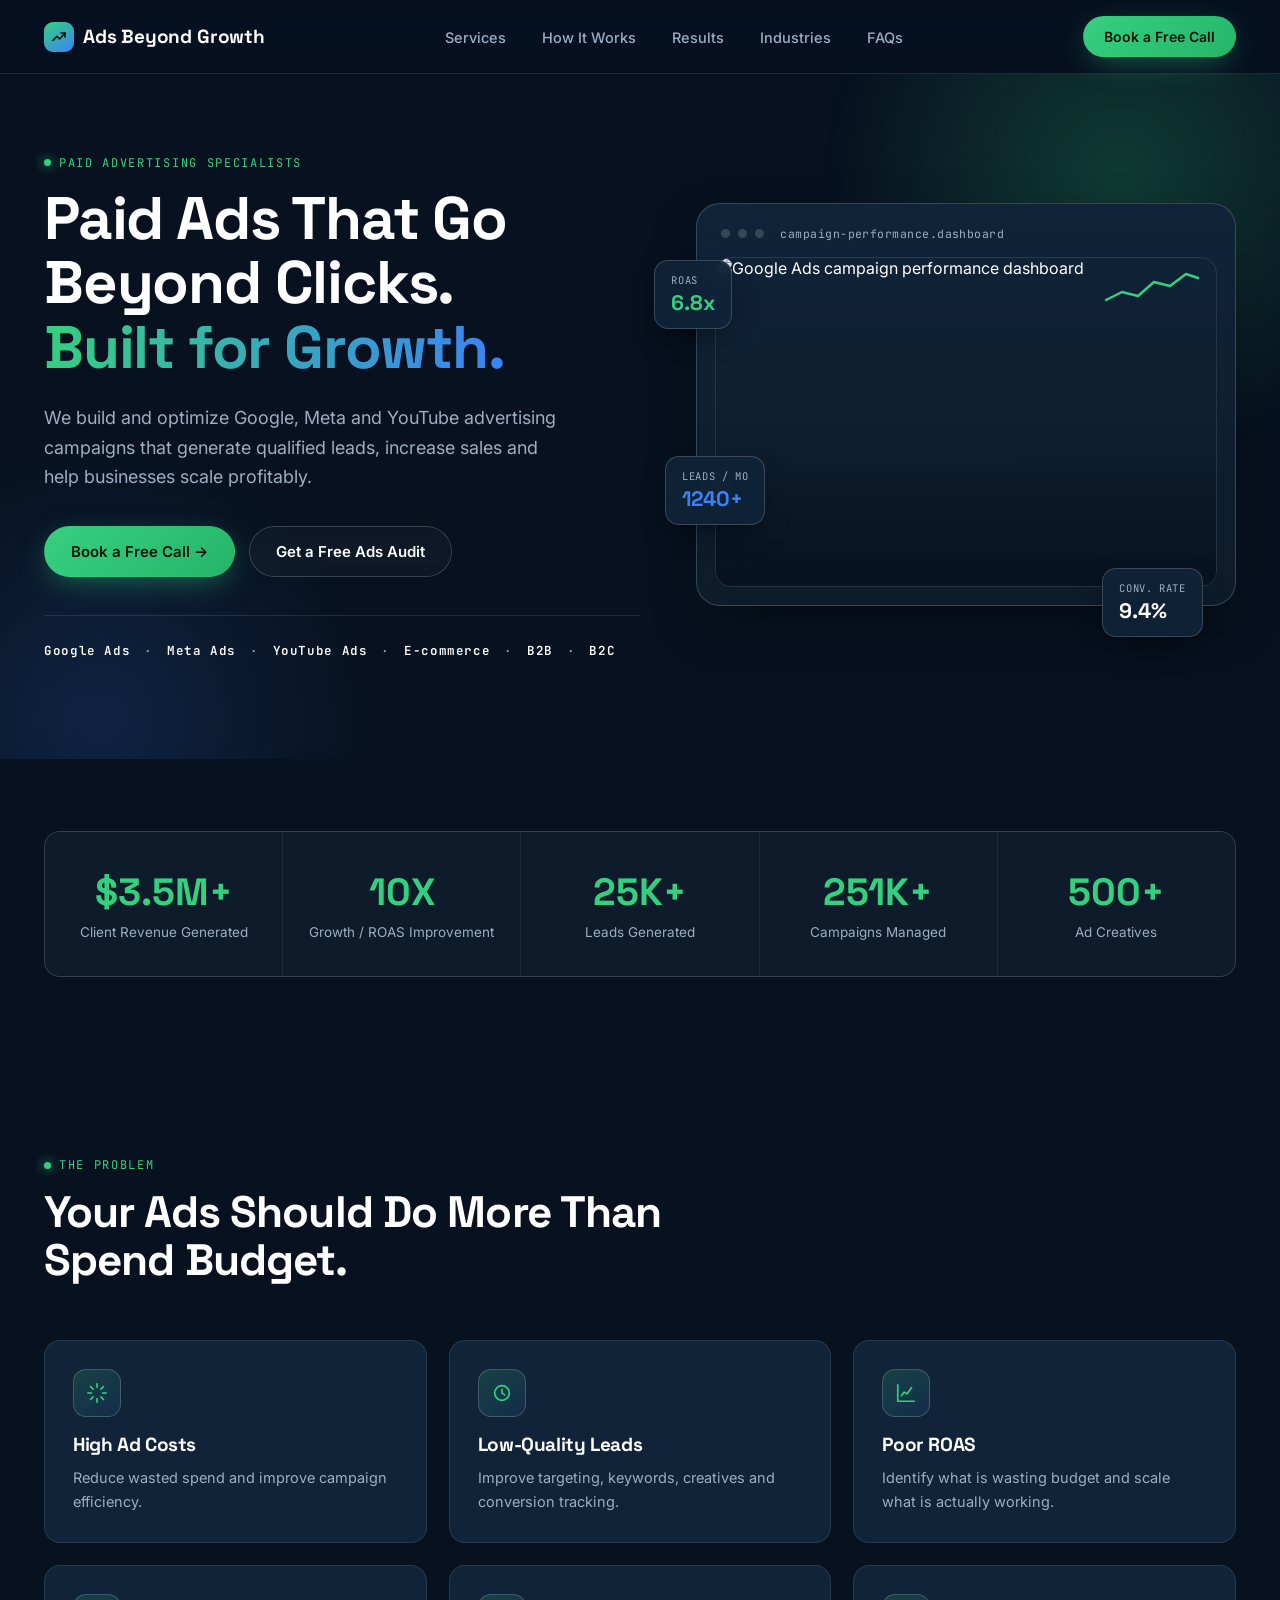
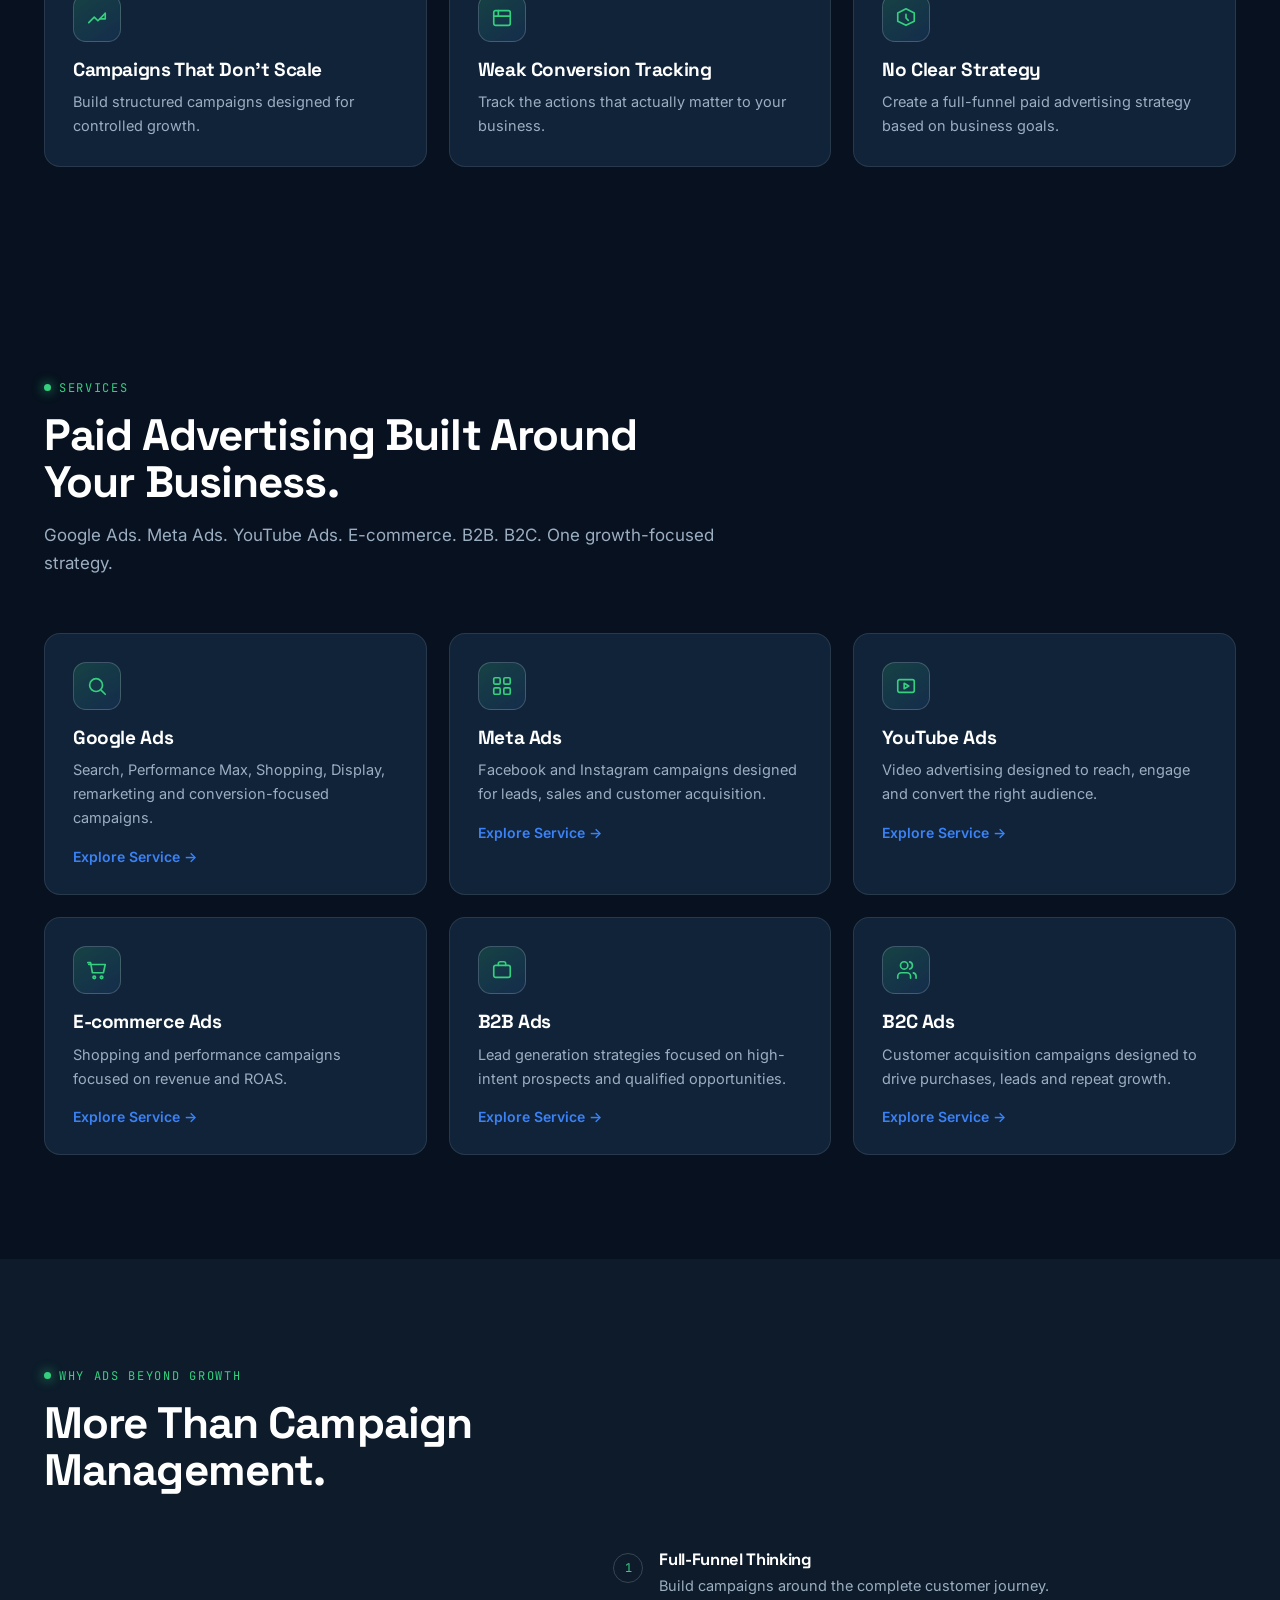
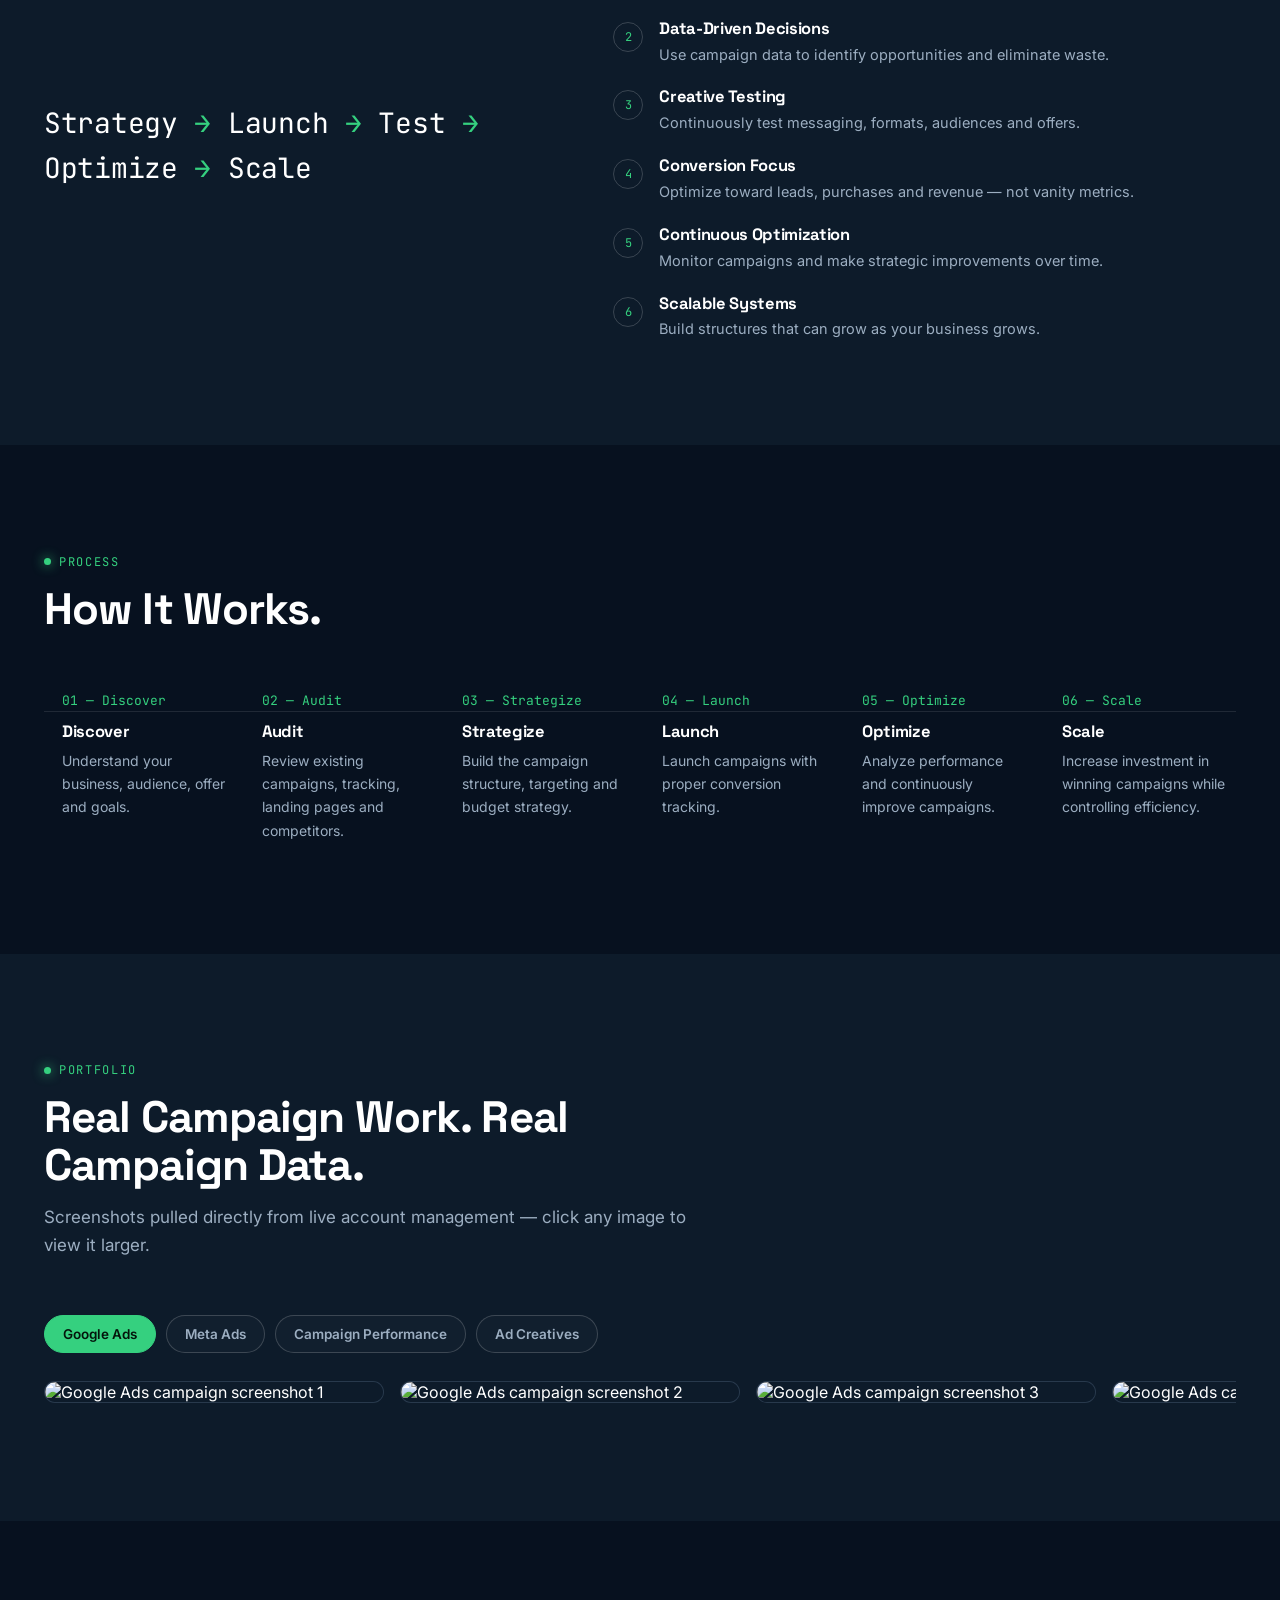
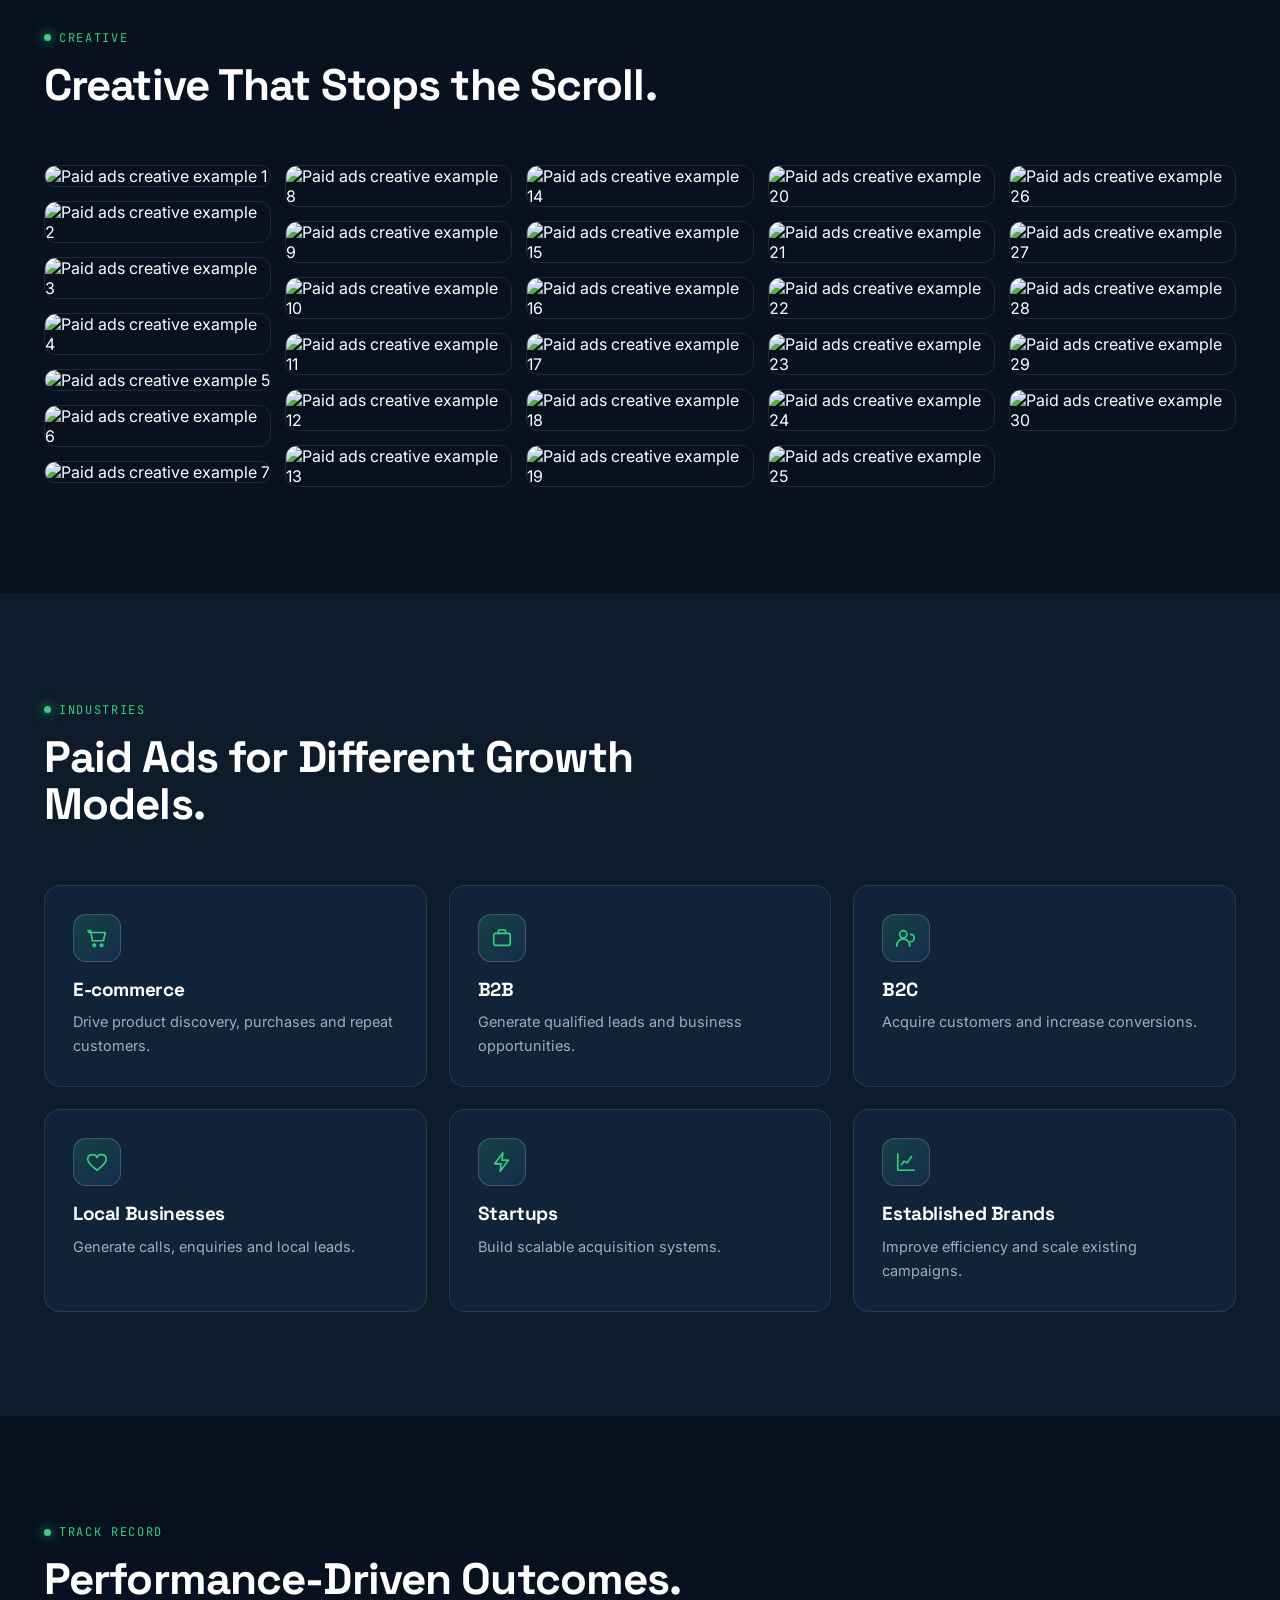
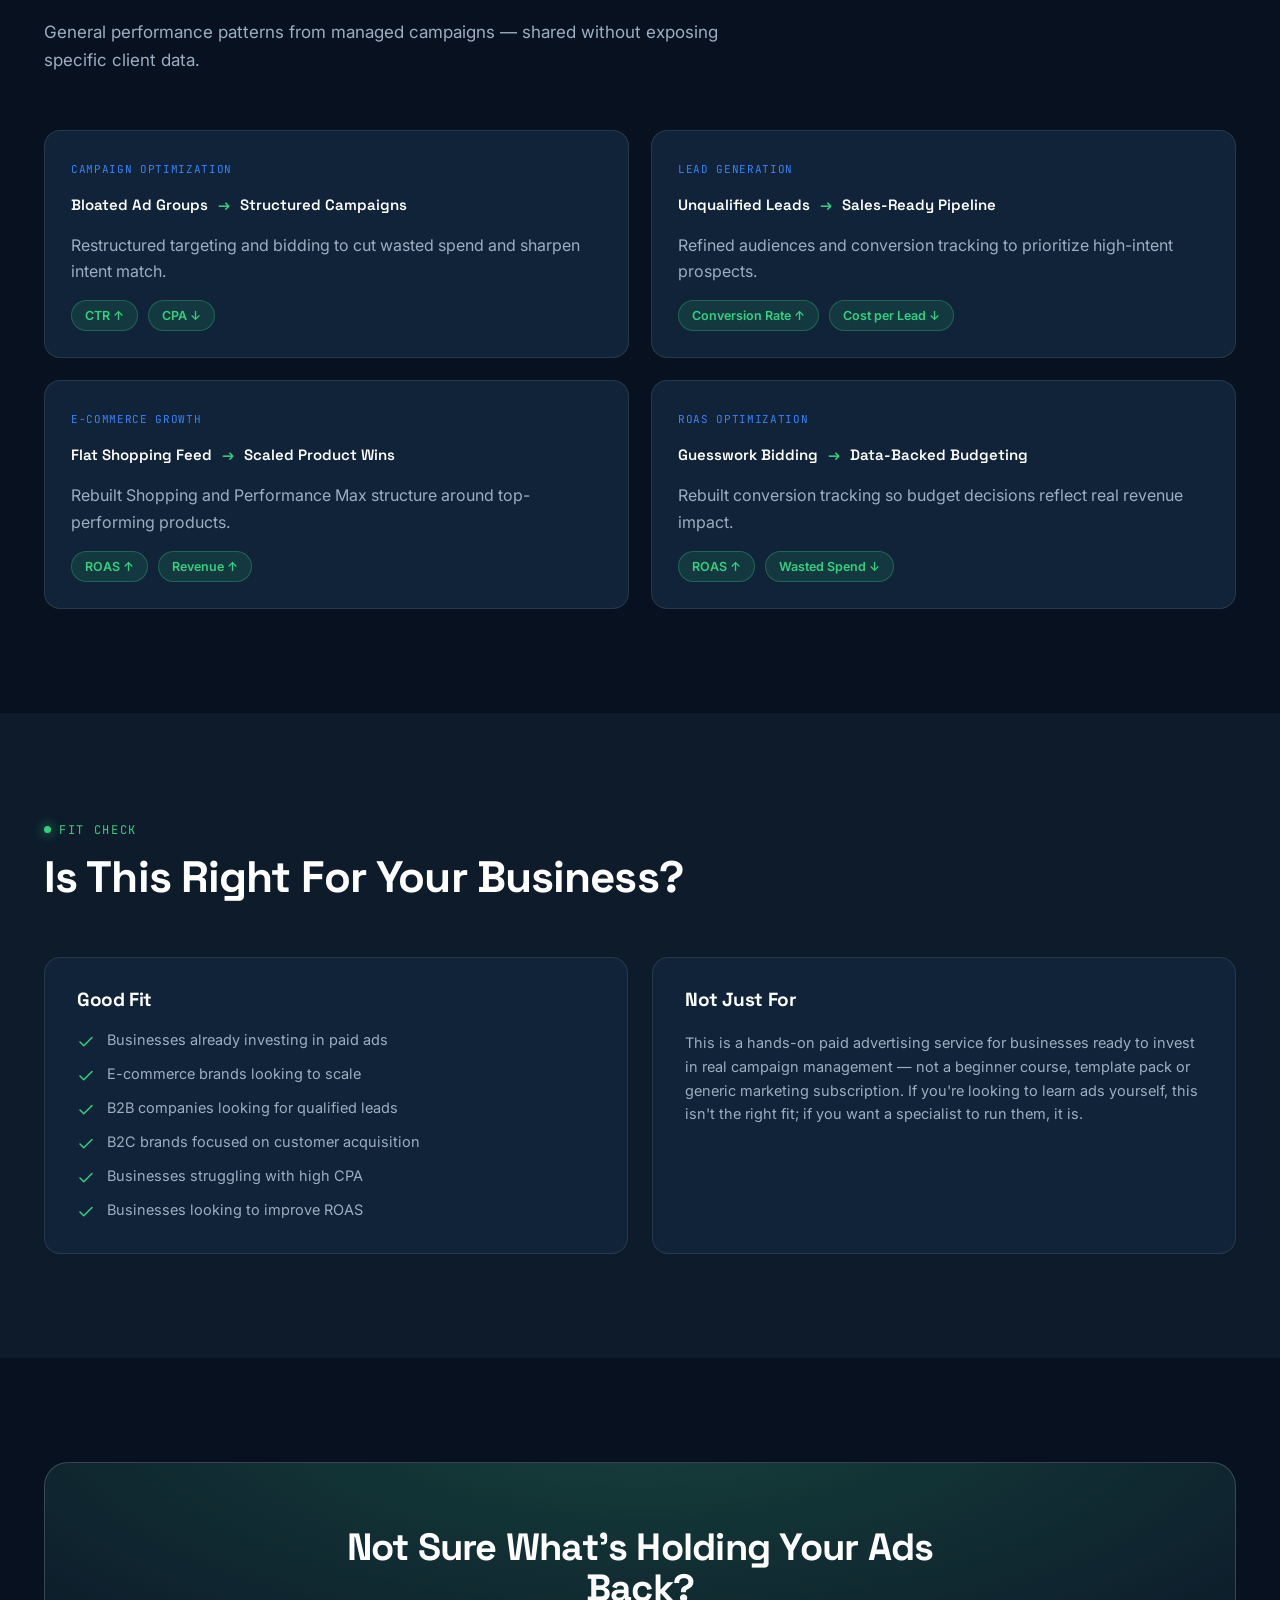
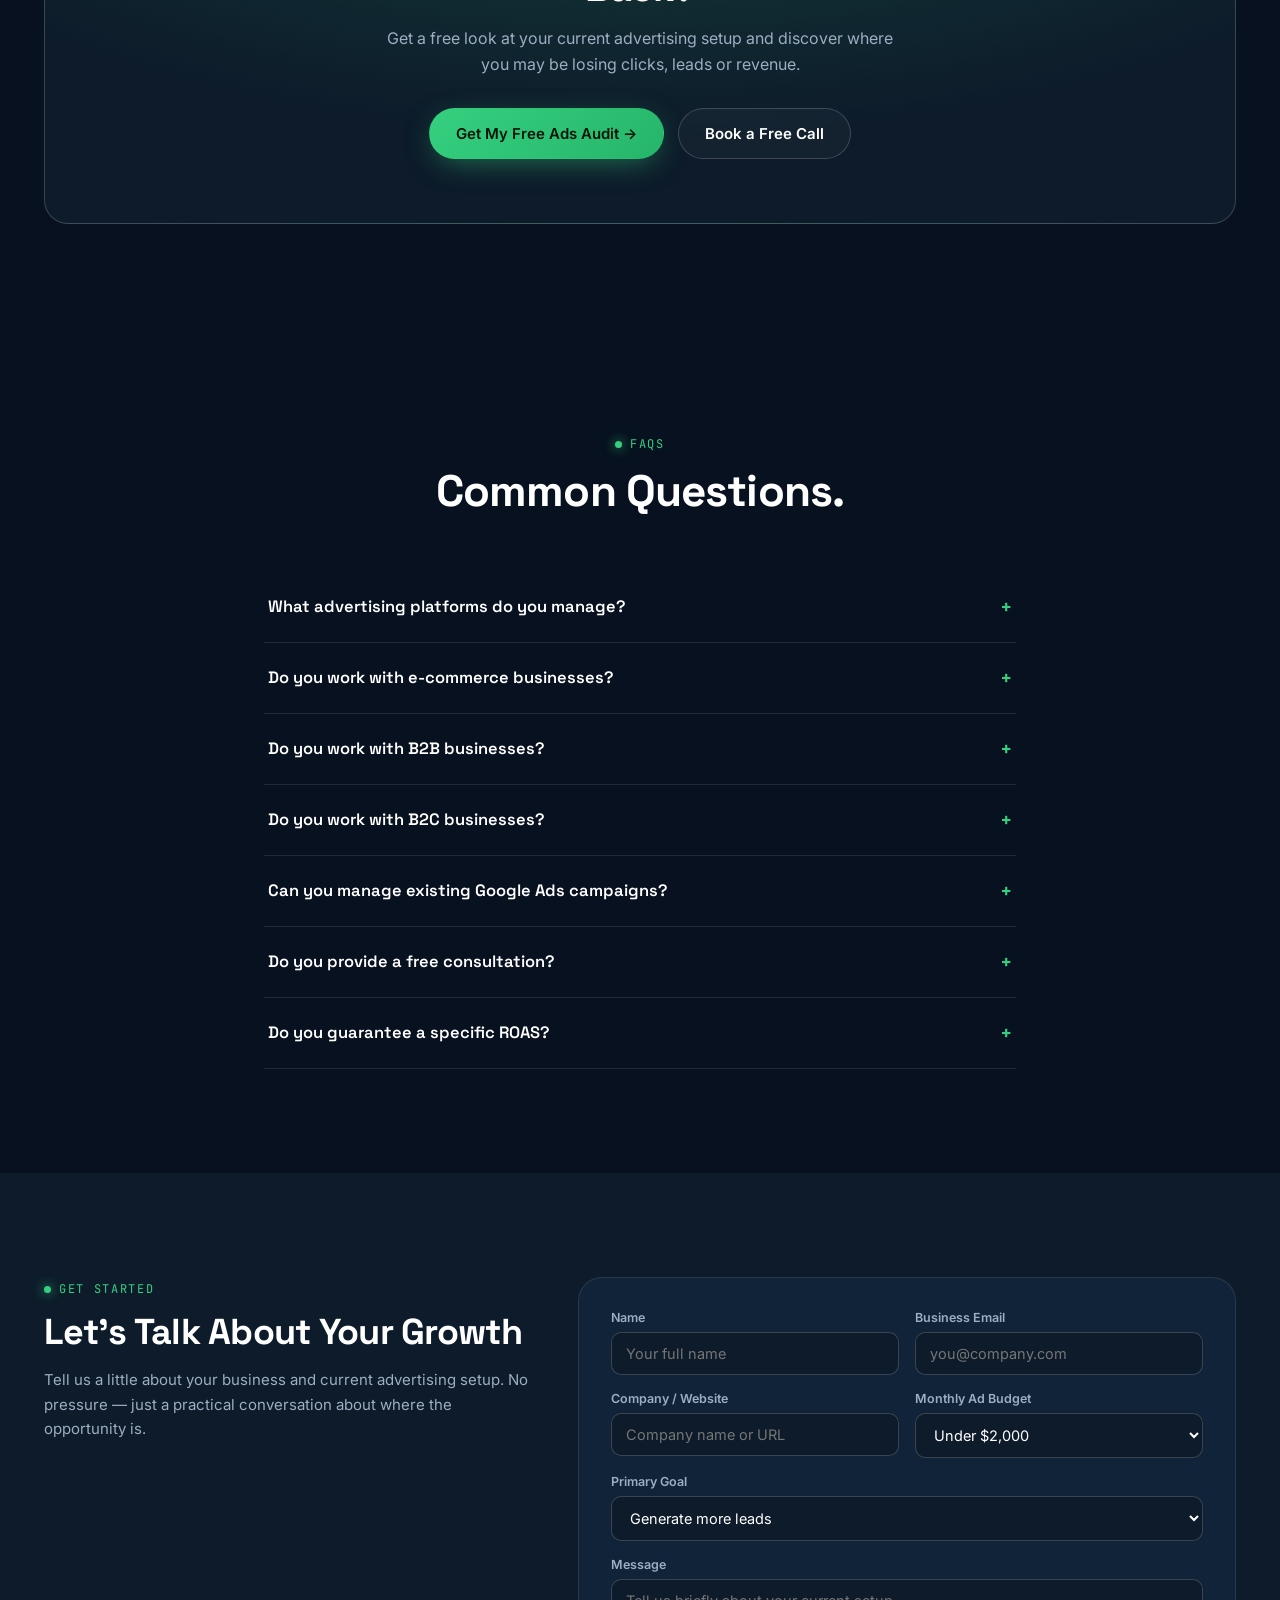
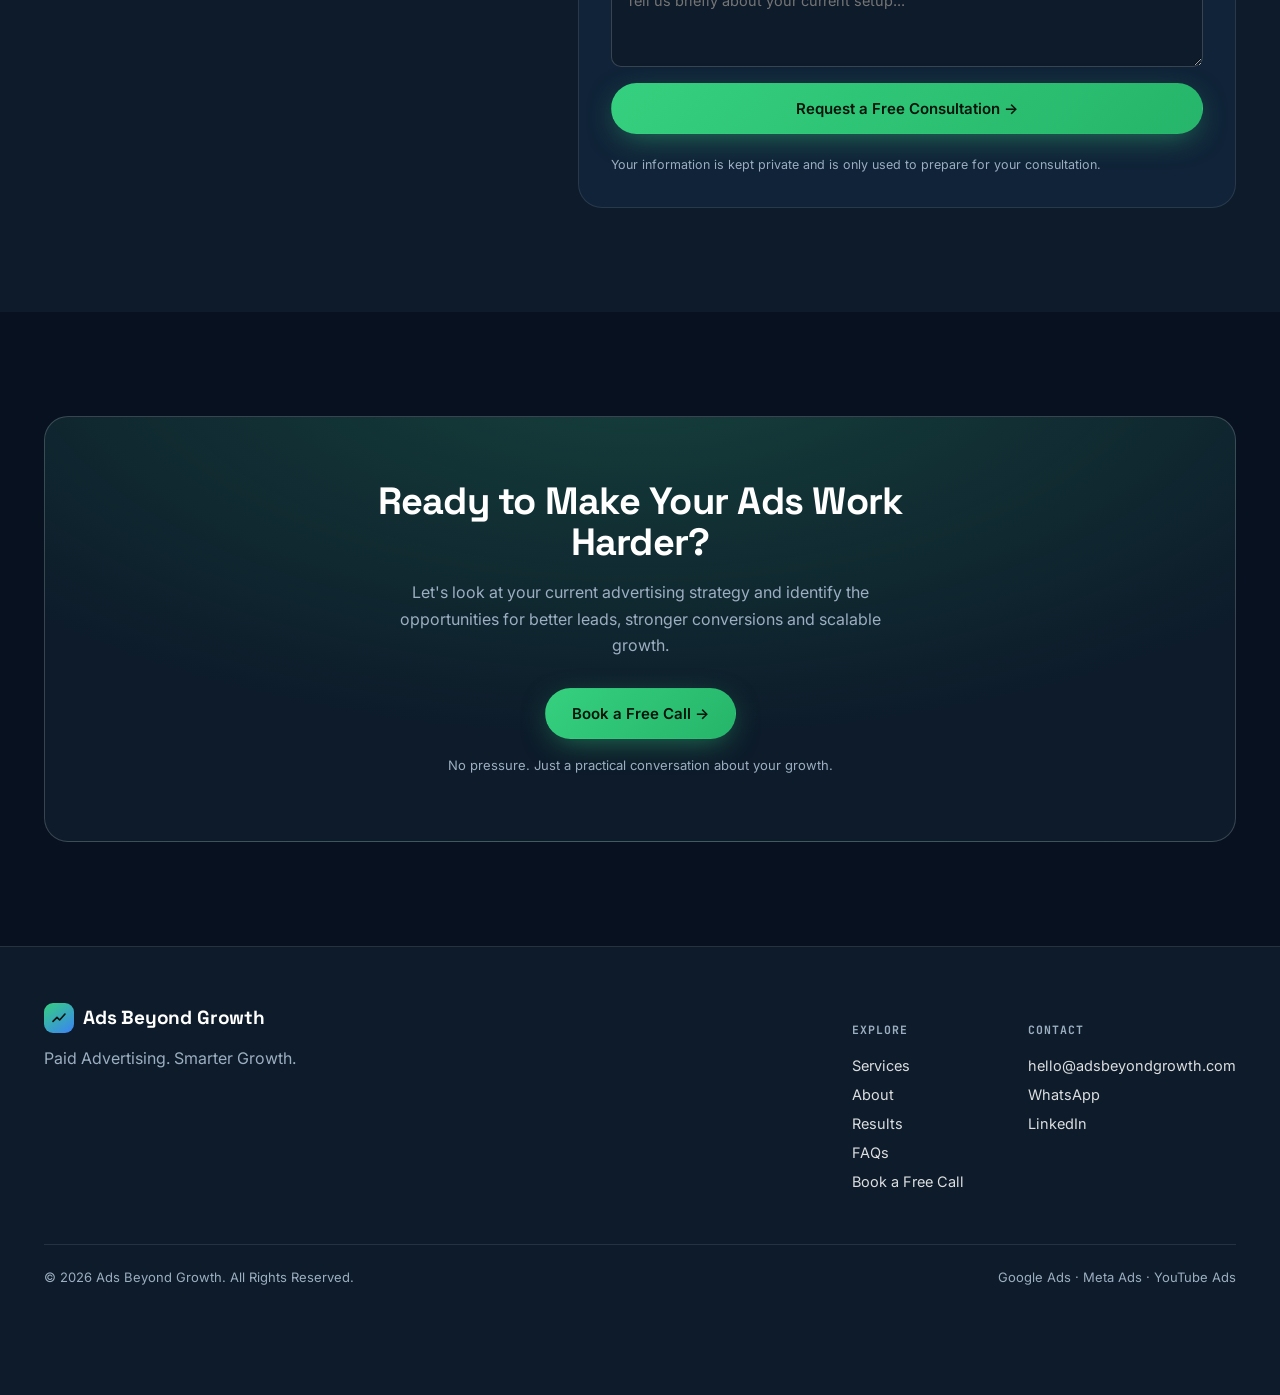
==== ads-beyond.html @ 2da811f1 "Rename ads beyond.html to ads-beyond.html" ====
<!DOCTYPE html>
<html lang="en">
<head>
<meta charset="UTF-8">
<meta name="viewport" content="width=device-width, initial-scale=1.0, viewport-fit=cover">
<title>Ads Beyond Growth | Google Ads & Meta Ads Specialist</title>
<meta name="description" content="Ads Beyond Growth helps businesses grow with Google Ads, Meta Ads, Facebook Ads, YouTube Ads and performance-driven e-commerce, B2B and B2C advertising.">
<meta name="theme-color" content="#07111F">
<meta property="og:title" content="Ads Beyond Growth | Paid Ads That Go Beyond Clicks">
<meta property="og:description" content="Google Ads, Meta Ads and YouTube Ads campaigns built for predictable, scalable growth.">
<meta property="og:type" content="website">
<link rel="preconnect" href="https://fonts.googleapis.com">
<link rel="preconnect" href="https://fonts.gstatic.com" crossorigin>
<link href="https://fonts.googleapis.com/css2?family=Space+Grotesk:wght@500;600;700&family=Inter:wght@400;500;600;700&family=JetBrains+Mono:wght@500;600&display=swap" rel="stylesheet">
<link rel="preload" as="image" href="https://raw.githubusercontent.com/vipinkrayons/vipin-portfolio-ppc-expert/refs/heads/main/ads/overviews1.webp">
<style>
:root{
  --bg:#07111F;
  --bg-2:#0D1B2A;
  --card:#102338;
  --card-hover:#132a44;
  --accent:#35D07F;
  --accent-2:#3B82F6;
  --white:#FFFFFF;
  --muted:#9CAEC1;
  --border:rgba(255,255,255,0.10);
  --border-strong:rgba(255,255,255,0.18);
  --radius-sm:10px;
  --radius:16px;
  --radius-lg:24px;
  --font-display:'Space Grotesk',sans-serif;
  --font-body:'Inter',sans-serif;
  --font-mono:'JetBrains Mono',monospace;
  --shadow:0 20px 60px -20px rgba(0,0,0,0.55);
  --ease:cubic-bezier(.16,.84,.44,1);
}
*{box-sizing:border-box;}
html{scroll-behavior:smooth;}
body{
  margin:0;
  background:var(--bg);
  color:var(--white);
  font-family:var(--font-body);
  -webkit-font-smoothing:antialiased;
  overflow-x:hidden;
}
img{max-width:100%;display:block;}
a{color:inherit;text-decoration:none;}
button{font-family:inherit;cursor:pointer;}
h1,h2,h3,h4{font-family:var(--font-display);margin:0;line-height:1.08;letter-spacing:-0.02em;}
p{margin:0;color:var(--muted);line-height:1.65;}
.container{max-width:1240px;margin:0 auto;padding:0 24px;}
.eyebrow{
  font-family:var(--font-mono);
  font-size:12px;
  letter-spacing:0.14em;
  text-transform:uppercase;
  color:var(--accent);
  display:inline-flex;
  align-items:center;
  gap:8px;
  margin-bottom:16px;
}
.eyebrow::before{content:'';width:7px;height:7px;border-radius:50%;background:var(--accent);box-shadow:0 0 12px var(--accent);}
.section{padding:104px 0;position:relative;}
.section-tight{padding:72px 0;}
@media(max-width:768px){.section{padding:72px 0;} .section-tight{padding:56px 0;}}
.section-head{max-width:680px;margin-bottom:56px;}
.section-head h2{font-size:clamp(28px,4vw,44px);}
.section-head p{margin-top:14px;font-size:17px;}
.center{text-align:center;margin-left:auto;margin-right:auto;}

/* Buttons */
.btn{
  display:inline-flex;align-items:center;justify-content:center;gap:10px;
  padding:15px 26px;border-radius:100px;font-weight:600;font-size:15px;
  border:1px solid transparent;transition:transform .35s var(--ease),box-shadow .35s var(--ease),background .35s var(--ease);
  white-space:nowrap;
}
.btn-primary{
  background:linear-gradient(135deg,var(--accent),#26b56a);
  color:#04150c;
  box-shadow:0 8px 30px -8px rgba(53,208,127,0.55);
  position:relative;
  overflow:hidden;
}
.btn-primary::after{
  content:'';position:absolute;inset:0;
  background:linear-gradient(120deg,transparent 30%,rgba(255,255,255,0.5) 50%,transparent 70%);
  transform:translateX(-120%);
}
.btn-primary:hover{transform:translateY(-2px);box-shadow:0 12px 36px -8px rgba(53,208,127,0.7);}
.btn-primary:hover::after{transform:translateX(120%);transition:transform .9s var(--ease);}
.btn-ghost{
  background:rgba(255,255,255,0.03);
  border:1px solid var(--border-strong);
  color:var(--white);
  backdrop-filter:blur(6px);
}
.btn-ghost:hover{background:rgba(255,255,255,0.08);transform:translateY(-2px);}
.btn-sm{padding:11px 20px;font-size:14px;}
.btn:focus-visible{outline:2px solid var(--accent);outline-offset:3px;}

/* Nav */
.navbar{
  position:sticky;top:0;z-index:100;
  background:rgba(7,17,31,0.72);
  backdrop-filter:blur(16px) saturate(140%);
  border-bottom:1px solid var(--border);
}
.nav-inner{display:flex;align-items:center;justify-content:space-between;padding:16px 24px;max-width:1240px;margin:0 auto;}
.logo{font-family:var(--font-display);font-weight:700;font-size:19px;letter-spacing:-0.01em;display:flex;align-items:center;gap:9px;}
.logo-mark{width:30px;height:30px;border-radius:9px;background:linear-gradient(145deg,var(--accent),var(--accent-2));display:flex;align-items:center;justify-content:center;flex-shrink:0;}
.logo-mark svg{width:16px;height:16px;}
.nav-links{display:flex;gap:36px;list-style:none;margin:0;padding:0;}
.nav-links a{font-size:14.5px;font-weight:500;color:var(--muted);transition:color .25s;position:relative;}
.nav-links a:hover{color:var(--white);}
.nav-right{display:flex;align-items:center;gap:18px;}
.hamburger{display:none;flex-direction:column;gap:5px;background:none;border:none;padding:6px;}
.hamburger span{width:22px;height:2px;background:var(--white);border-radius:2px;transition:transform .3s,opacity .3s;}
.mobile-menu{
  position:fixed;inset:0;background:var(--bg);z-index:200;
  display:flex;flex-direction:column;padding:24px;
  transform:translateX(100%);transition:transform .4s var(--ease);
}
.mobile-menu.open{transform:translateX(0);}
.mobile-menu-top{display:flex;justify-content:space-between;align-items:center;margin-bottom:48px;}
.mobile-menu a{font-family:var(--font-display);font-size:26px;font-weight:600;padding:16px 0;border-bottom:1px solid var(--border);}
.mobile-menu .btn{margin-top:24px;}

/* Hero */
.hero{position:relative;padding:76px 0 100px;overflow:hidden;}
.hero-glow{
  position:absolute;top:-220px;right:-160px;width:640px;height:640px;
  background:radial-gradient(circle,rgba(53,208,127,0.22),transparent 65%);
  filter:blur(10px);pointer-events:none;
}
.hero-glow-2{
  position:absolute;bottom:-260px;left:-200px;width:600px;height:600px;
  background:radial-gradient(circle,rgba(59,130,246,0.16),transparent 65%);
  pointer-events:none;
}
.hero-grid{display:grid;grid-template-columns:1.05fr 0.95fr;gap:56px;align-items:center;position:relative;z-index:2;}
@media(max-width:980px){.hero-grid{grid-template-columns:1fr;gap:56px;}}
.hero h1{font-size:clamp(36px,5.4vw,60px);}
.hero h1 .hl{
  background:linear-gradient(100deg,var(--accent),var(--accent-2));
  -webkit-background-clip:text;background-clip:text;color:transparent;
  display:inline-block;
}
.hero p.lead{font-size:18px;margin-top:22px;max-width:520px;color:var(--muted);}
.hero-ctas{display:flex;gap:14px;flex-wrap:wrap;margin-top:34px;}
.trust-row{
  margin-top:38px;padding-top:26px;border-top:1px solid var(--border);
  font-family:var(--font-mono);font-size:12.5px;letter-spacing:0.05em;color:var(--muted);
  display:flex;flex-wrap:wrap;gap:8px 14px;
}
.trust-row b{color:var(--white);font-weight:600;}

/* Hero console (signature element) */
.console{
  position:relative;border-radius:var(--radius-lg);
  background:linear-gradient(180deg,var(--card),var(--bg-2));
  border:1px solid var(--border-strong);
  box-shadow:var(--shadow);
  padding:18px;
}
.console-bar{display:flex;align-items:center;gap:8px;padding:4px 6px 16px;}
.console-dot{width:9px;height:9px;border-radius:50%;background:rgba(255,255,255,0.16);}
.console-title{margin-left:8px;font-family:var(--font-mono);font-size:11.5px;color:var(--muted);letter-spacing:0.04em;}
.console-shot{
  position:relative;border-radius:var(--radius);overflow:hidden;border:1px solid var(--border);
  aspect-ratio:16/10.5;
}
.console-shot img{width:100%;height:100%;object-fit:cover;}
.console-shot::after{content:'';position:absolute;inset:0;background:linear-gradient(180deg,transparent 55%,rgba(7,17,31,0.9));}
.metric-chip{
  position:absolute;background:rgba(16,35,56,0.92);
  border:1px solid var(--border-strong);border-radius:14px;
  padding:12px 16px;backdrop-filter:blur(10px);
  box-shadow:0 12px 30px -10px rgba(0,0,0,0.6);
  animation:float 6s ease-in-out infinite;
}
.metric-chip .m-label{font-family:var(--font-mono);font-size:10.5px;color:var(--muted);letter-spacing:0.06em;text-transform:uppercase;}
.metric-chip .m-value{font-family:var(--font-display);font-size:21px;font-weight:700;margin-top:2px;}
.metric-chip.roas{top:14%;left:-8%;color:var(--accent);animation-delay:0s;}
.metric-chip.roas .m-value{color:var(--accent);}
.metric-chip.leads{bottom:20%;left:-6%;animation-delay:1.4s;color:var(--accent-2);}
.metric-chip.leads .m-value{color:var(--accent-2);}
.metric-chip.conv{bottom:-8%;right:6%;animation-delay:2.6s;}
.metric-chip.conv .m-value{color:var(--white);}
@keyframes float{0%,100%{transform:translateY(0);}50%{transform:translateY(-10px);}}
.console-spark{position:absolute;top:12px;right:16px;width:96px;height:36px;}
@media(max-width:560px){.metric-chip{padding:9px 12px;} .metric-chip .m-value{font-size:16px;} .metric-chip.roas{left:2%;} .metric-chip.leads{left:2%;} .metric-chip.conv{right:2%;}}

/* Stats */
.stats-grid{display:grid;grid-template-columns:repeat(5,1fr);gap:1px;background:var(--border);border:1px solid var(--border);border-radius:var(--radius);overflow:hidden;}
@media(max-width:900px){.stats-grid{grid-template-columns:repeat(2,1fr);}}
@media(max-width:480px){.stats-grid{grid-template-columns:1fr;}}
.stat-cell{background:var(--bg-2);padding:36px 24px;text-align:center;}
.stat-num{font-family:var(--font-display);font-size:clamp(28px,3.4vw,38px);font-weight:700;color:var(--accent);}
.stat-label{margin-top:8px;font-size:13.5px;color:var(--muted);}

/* Cards grid generic */
.grid-3{display:grid;grid-template-columns:repeat(3,1fr);gap:22px;}
.grid-2{display:grid;grid-template-columns:repeat(2,1fr);gap:22px;}
@media(max-width:900px){.grid-3{grid-template-columns:repeat(2,1fr);}}
@media(max-width:640px){.grid-3,.grid-2{grid-template-columns:1fr;}}

.card{
  background:var(--card);border:1px solid var(--border);border-radius:var(--radius);
  padding:28px;transition:transform .4s var(--ease),border-color .4s var(--ease),background .4s var(--ease);
  height:100%;
}
.card:hover{transform:translateY(-6px);border-color:var(--border-strong);background:var(--card-hover);}
.icon-badge{
  width:48px;height:48px;border-radius:13px;
  background:linear-gradient(145deg,rgba(53,208,127,0.18),rgba(59,130,246,0.1));
  border:1px solid var(--border-strong);
  display:flex;align-items:center;justify-content:center;margin-bottom:18px;
}
.icon-badge svg{width:22px;height:22px;stroke:var(--accent);}
.card h3{font-size:19px;margin-bottom:10px;}
.card p{font-size:14.5px;}
.card-link{display:inline-flex;align-items:center;gap:6px;margin-top:18px;font-size:14px;font-weight:600;color:var(--accent-2);transition:gap .25s;}
.card-link:hover{gap:10px;}

/* Why section */
.why-grid{display:grid;grid-template-columns:0.9fr 1.1fr;gap:60px;align-items:center;}
@media(max-width:900px){.why-grid{grid-template-columns:1fr;gap:40px;}}
.flow-statement{font-family:var(--font-mono);font-size:clamp(20px,2.6vw,28px);color:var(--white);line-height:1.6;letter-spacing:-0.01em;}
.flow-statement span{color:var(--accent);}
.why-list{display:flex;flex-direction:column;gap:22px;}
.why-item{display:flex;gap:16px;}
.why-item .num{font-family:var(--font-mono);font-size:12px;color:var(--accent);border:1px solid var(--border-strong);border-radius:50%;width:30px;height:30px;flex-shrink:0;display:flex;align-items:center;justify-content:center;margin-top:2px;}
.why-item h4{font-size:16.5px;margin-bottom:5px;}
.why-item p{font-size:14.5px;}

/* Process */
.process-track{display:flex;gap:0;position:relative;overflow-x:auto;padding-bottom:8px;}
.process-track::-webkit-scrollbar{height:6px;}
.process-step{flex:1 0 200px;padding:0 18px;position:relative;}
.process-step:first-child{padding-left:0;}
.process-line{position:absolute;top:22px;left:0;right:0;height:1px;background:var(--border);z-index:0;}
.process-num{font-family:var(--font-mono);font-size:13px;color:var(--accent);position:relative;z-index:1;background:var(--bg);display:inline-block;padding-right:10px;}
.process-step h4{margin-top:14px;font-size:16.5px;}
.process-step p{margin-top:8px;font-size:14px;}
@media(max-width:860px){.process-track{flex-direction:column;}.process-step{padding:0 0 28px 26px;border-left:1px solid var(--border);}.process-step:first-child{padding-left:26px;}.process-line{display:none;}.process-num{padding-right:0;padding-left:0;}}

/* Portfolio */
.tabs{display:flex;gap:10px;flex-wrap:wrap;margin-bottom:28px;}
.tab{padding:10px 18px;border-radius:100px;border:1px solid var(--border-strong);background:rgba(255,255,255,0.02);font-size:13.5px;font-weight:600;color:var(--muted);transition:all .25s;}
.tab.active,.tab:hover{background:var(--accent);color:#04150c;border-color:var(--accent);}
.carousel{display:flex;gap:16px;overflow-x:auto;scroll-snap-type:x mandatory;padding-bottom:14px;}
.carousel::-webkit-scrollbar{height:7px;}
.carousel::-webkit-scrollbar-thumb{background:var(--border-strong);border-radius:10px;}
.carousel-item{flex:0 0 auto;scroll-snap-align:start;width:340px;border-radius:var(--radius);overflow:hidden;border:1px solid var(--border);background:var(--card);cursor:zoom-in;transition:transform .35s var(--ease);}
.carousel-item:hover{transform:translateY(-4px);}
.carousel-item img{width:100%;height:auto;object-fit:contain;background:var(--bg-2);transition:transform .5s var(--ease);}
.carousel-item:hover img{transform:scale(1.035);}
@media(max-width:600px){.carousel-item{width:82vw;}}

/* Masonry */
.masonry{column-count:5;column-gap:14px;}
.masonry img{width:100%;border-radius:12px;margin-bottom:14px;border:1px solid var(--border);cursor:zoom-in;transition:transform .4s var(--ease),opacity .4s;break-inside:avoid;}
.masonry img:hover{transform:scale(1.02);opacity:0.92;}
@media(max-width:1180px){.masonry{column-count:4;}}
@media(max-width:900px){.masonry{column-count:3;}}
@media(max-width:600px){.masonry{column-count:2;column-gap:10px;}.masonry img{margin-bottom:10px;}}

/* Lightbox */
.lightbox{position:fixed;inset:0;background:rgba(4,10,18,0.92);backdrop-filter:blur(6px);z-index:300;display:none;align-items:center;justify-content:center;padding:40px;}
.lightbox.open{display:flex;}
.lightbox img{max-width:min(90vw,900px);max-height:85vh;border-radius:14px;border:1px solid var(--border-strong);object-fit:contain;}
.lightbox-close{position:absolute;top:24px;right:28px;width:44px;height:44px;border-radius:50%;background:rgba(255,255,255,0.08);border:1px solid var(--border-strong);color:var(--white);font-size:20px;display:flex;align-items:center;justify-content:center;}

/* Results */
.result-card{background:var(--card);border:1px solid var(--border);border-radius:var(--radius);padding:26px;}
.result-tag{font-family:var(--font-mono);font-size:11px;letter-spacing:0.06em;text-transform:uppercase;color:var(--accent-2);}
.result-flow{display:flex;align-items:center;gap:10px;margin:18px 0;font-family:var(--font-display);font-weight:600;font-size:15px;}
.result-flow .arrow{color:var(--accent);}
.result-metrics{display:flex;flex-wrap:wrap;gap:10px;margin-top:16px;}
.pill{font-size:12.5px;font-weight:600;padding:7px 13px;border-radius:100px;background:rgba(53,208,127,0.12);color:var(--accent);border:1px solid rgba(53,208,127,0.3);}

/* Who I help */
.fit-grid{display:grid;grid-template-columns:1fr 1fr;gap:24px;}
@media(max-width:760px){.fit-grid{grid-template-columns:1fr;}}
.fit-card{background:var(--card);border:1px solid var(--border);border-radius:var(--radius);padding:32px;}
.fit-card h3{margin-bottom:20px;font-size:19px;}
.fit-list{list-style:none;margin:0;padding:0;display:flex;flex-direction:column;gap:14px;}
.fit-list li{display:flex;gap:12px;font-size:14.5px;color:var(--muted);align-items:flex-start;}
.fit-list svg{flex-shrink:0;margin-top:2px;width:18px;height:18px;stroke:var(--accent);}
.fit-card.not p{font-size:14.5px;margin-top:4px;}

/* CTA glow band */
.cta-band{
  position:relative;border-radius:var(--radius-lg);overflow:hidden;
  background:radial-gradient(120% 160% at 50% -20%,rgba(53,208,127,0.22),transparent 60%),var(--bg-2);
  border:1px solid var(--border-strong);
  padding:64px 40px;text-align:center;
}
.cta-band h2{font-size:clamp(26px,3.6vw,38px);max-width:640px;margin:0 auto;}
.cta-band p{max-width:520px;margin:16px auto 0;}
.cta-band .hero-ctas{justify-content:center;margin-top:30px;}

/* FAQ */
.faq-item{border-bottom:1px solid var(--border);}
.faq-q{width:100%;background:none;border:none;color:var(--white);text-align:left;padding:22px 4px;display:flex;justify-content:space-between;align-items:center;font-family:var(--font-display);font-size:16.5px;font-weight:600;}
.faq-q .plus{transition:transform .3s var(--ease);font-size:20px;color:var(--accent);flex-shrink:0;margin-left:16px;}
.faq-item.open .plus{transform:rotate(45deg);}
.faq-a{max-height:0;overflow:hidden;transition:max-height .4s var(--ease);}
.faq-a-inner{padding:0 4px 22px;font-size:14.5px;color:var(--muted);max-width:640px;}

/* Lead form */
.form-wrap{display:grid;grid-template-columns:0.85fr 1.15fr;gap:48px;align-items:start;}
@media(max-width:900px){.form-wrap{grid-template-columns:1fr;}}
.lead-form{background:var(--card);border:1px solid var(--border);border-radius:var(--radius-lg);padding:32px;display:grid;grid-template-columns:1fr 1fr;gap:16px;}
@media(max-width:560px){.lead-form{grid-template-columns:1fr;padding:24px;}}
.field{display:flex;flex-direction:column;gap:7px;}
.field.full{grid-column:1/-1;}
.field label{font-size:12.5px;font-weight:600;color:var(--muted);}
.field input,.field select,.field textarea{
  background:var(--bg-2);border:1px solid var(--border-strong);border-radius:10px;
  padding:12px 14px;color:var(--white);font-family:inherit;font-size:14.5px;
}
.field input:focus,.field select:focus,.field textarea:focus{outline:2px solid var(--accent);outline-offset:1px;border-color:var(--accent);}
.field textarea{resize:vertical;min-height:88px;}
.form-note{font-size:12.5px;color:var(--muted);margin-top:14px;}
.form-success{display:none;background:rgba(53,208,127,0.1);border:1px solid rgba(53,208,127,0.35);color:var(--accent);border-radius:10px;padding:14px 16px;font-size:14px;font-weight:600;grid-column:1/-1;}
.form-success.show{display:block;}

/* Footer */
.footer{border-top:1px solid var(--border);padding:56px 0 110px;background:var(--bg-2);}
.footer-top{display:flex;justify-content:space-between;flex-wrap:wrap;gap:40px;}
.footer-cols{display:flex;gap:64px;flex-wrap:wrap;}
.footer-col h5{font-family:var(--font-mono);font-size:11.5px;letter-spacing:0.08em;text-transform:uppercase;color:var(--muted);margin-bottom:14px;}
.footer-col a{display:block;font-size:14.5px;color:var(--white);opacity:0.85;padding:6px 0;transition:opacity .2s;}
.footer-col a:hover{opacity:1;color:var(--accent);}
.footer-bottom{margin-top:48px;padding-top:24px;border-top:1px solid var(--border);display:flex;justify-content:space-between;flex-wrap:wrap;gap:12px;font-size:13px;color:var(--muted);}

/* Sticky mobile CTA */
.mobile-cta-bar{display:none;}
@media(max-width:768px){
  .mobile-cta-bar{
    display:flex;position:fixed;bottom:0;left:0;right:0;z-index:150;
    padding:12px 16px calc(12px + env(safe-area-inset-bottom));
    background:rgba(7,17,31,0.9);backdrop-filter:blur(14px);
    border-top:1px solid var(--border);
  }
  .mobile-cta-bar .btn{width:100%;}
  body{padding-bottom:78px;}
  .hamburger{display:flex;}
  .nav-links{display:none;}
  .nav-right .btn{display:none;}
}

/* Reveal animation */
.reveal{opacity:0;transform:translateY(24px);transition:opacity .7s var(--ease),transform .7s var(--ease);}
.reveal.in{opacity:1;transform:translateY(0);}

@media (prefers-reduced-motion: reduce){
  *{animation-duration:0.001ms !important;animation-iteration-count:1 !important;transition-duration:0.001ms !important;scroll-behavior:auto !important;}
  .reveal{opacity:1;transform:none;}
}
</style>
</head>
<body>

<!-- NAV -->
<header class="navbar">
  <div class="nav-inner">
    <a href="#top" class="logo">
      <span class="logo-mark"><svg viewBox="0 0 24 24" fill="none" xmlns="http://www.w3.org/2000/svg"><path d="M3 17L9 11L13 15L21 6" stroke="#04150c" stroke-width="2.4" stroke-linecap="round" stroke-linejoin="round"/><path d="M15 6H21V12" stroke="#04150c" stroke-width="2.4" stroke-linecap="round" stroke-linejoin="round"/></svg></span>
      Ads Beyond Growth
    </a>
    <ul class="nav-links">
      <li><a href="#services">Services</a></li>
      <li><a href="#how-it-works">How It Works</a></li>
      <li><a href="#results">Results</a></li>
      <li><a href="#industries">Industries</a></li>
      <li><a href="#faqs">FAQs</a></li>
    </ul>
    <div class="nav-right">
      <a href="#lead-form" class="btn btn-primary btn-sm book-free-call">Book a Free Call</a>
      <button class="hamburger" id="hamburgerBtn" aria-label="Open menu" aria-expanded="false">
        <span></span><span></span><span></span>
      </button>
    </div>
  </div>
</header>

<div class="mobile-menu" id="mobileMenu">
  <div class="mobile-menu-top">
    <span class="logo"><span class="logo-mark"><svg viewBox="0 0 24 24" fill="none"><path d="M3 17L9 11L13 15L21 6" stroke="#04150c" stroke-width="2.4" stroke-linecap="round" stroke-linejoin="round"/></svg></span>Ads Beyond Growth</span>
    <button class="hamburger" id="closeMenuBtn" aria-label="Close menu"><span style="transform:rotate(45deg) translate(2px,2px)"></span><span style="opacity:0"></span><span style="transform:rotate(-45deg) translate(2px,-2px)"></span></button>
  </div>
  <a href="#services">Services</a>
  <a href="#how-it-works">How It Works</a>
  <a href="#results">Results</a>
  <a href="#industries">Industries</a>
  <a href="#faqs">FAQs</a>
  <a href="#lead-form" class="btn btn-primary book-free-call">Book a Free Call →</a>
</div>

<main id="top">

<!-- HERO -->
<section class="hero">
  <div class="hero-glow"></div>
  <div class="hero-glow-2"></div>
  <div class="container hero-grid">
    <div>
      <div class="eyebrow reveal">Paid Advertising Specialists</div>
      <h1 class="reveal">Paid Ads That Go Beyond Clicks.<br><span class="hl">Built for Growth.</span></h1>
      <p class="lead reveal">We build and optimize Google, Meta and YouTube advertising campaigns that generate qualified leads, increase sales and help businesses scale profitably.</p>
      <div class="hero-ctas reveal">
        <a href="#lead-form" class="btn btn-primary book-free-call">Book a Free Call →</a>
        <a href="#audit" class="btn btn-ghost free-ads-audit">Get a Free Ads Audit</a>
      </div>
      <div class="trust-row reveal">
        <span><b>Google Ads</b></span>·<span><b>Meta Ads</b></span>·<span><b>YouTube Ads</b></span>·<span><b>E-commerce</b></span>·<span><b>B2B</b></span>·<span><b>B2C</b></span>
      </div>
    </div>
    <div class="reveal">
      <div class="console">
        <div class="console-bar">
          <span class="console-dot"></span><span class="console-dot"></span><span class="console-dot"></span>
          <span class="console-title">campaign-performance.dashboard</span>
        </div>
        <div class="console-shot">
          <img src="https://raw.githubusercontent.com/vipinkrayons/vipin-portfolio-ppc-expert/refs/heads/main/ads/overviews1.webp" alt="Google Ads campaign performance dashboard" loading="eager">
          <svg class="console-spark" viewBox="0 0 96 36" fill="none">
            <path id="sparkPath" d="M2 30 L18 22 L34 26 L50 12 L66 16 L82 4 L94 8" stroke="#35D07F" stroke-width="2.5" stroke-linecap="round" stroke-linejoin="round" fill="none"/>
          </svg>
        </div>
        <div class="metric-chip roas"><div class="m-label">ROAS</div><div class="m-value" data-count="6.8" data-suffix="x">0x</div></div>
        <div class="metric-chip leads"><div class="m-label">Leads / mo</div><div class="m-value" data-count="1240" data-suffix="+">0</div></div>
        <div class="metric-chip conv"><div class="m-label">Conv. Rate</div><div class="m-value" data-count="9.4" data-suffix="%">0%</div></div>
      </div>
    </div>
  </div>
</section>

<!-- STATS -->
<section class="section-tight">
  <div class="container">
    <div class="stats-grid reveal">
      <div class="stat-cell"><div class="stat-num" data-count="3.5" data-prefix="$" data-suffix="M+">$0M+</div><div class="stat-label">Client Revenue Generated</div></div>
      <div class="stat-cell"><div class="stat-num" data-count="10" data-suffix="X">0X</div><div class="stat-label">Growth / ROAS Improvement</div></div>
      <div class="stat-cell"><div class="stat-num" data-count="25" data-suffix="K+">0K+</div><div class="stat-label">Leads Generated</div></div>
      <div class="stat-cell"><div class="stat-num" data-count="251" data-suffix="K+">k+</div><div class="stat-label">Campaigns Managed</div></div>
      <div class="stat-cell"><div class="stat-num" data-count="500" data-suffix="+">0+</div><div class="stat-label">Ad Creatives</div></div>
    </div>
    
  </div>
</section>

<!-- PROBLEMS -->
<section class="section">
  <div class="container">
    <div class="section-head reveal">
      <div class="eyebrow">The Problem</div>
      <h2>Your Ads Should Do More Than Spend Budget.</h2>
    </div>
    <div class="grid-3">
      <div class="card reveal">
        <div class="icon-badge"><svg viewBox="0 0 24 24" fill="none" stroke-width="1.8" stroke-linecap="round" stroke-linejoin="round"><path d="M12 2v4M12 18v4M4.9 4.9l2.8 2.8M16.3 16.3l2.8 2.8M2 12h4M18 12h4M4.9 19.1l2.8-2.8M16.3 7.7l2.8-2.8"/></svg></div>
        <h3>High Ad Costs</h3>
        <p>Reduce wasted spend and improve campaign efficiency.</p>
      </div>
      <div class="card reveal">
        <div class="icon-badge"><svg viewBox="0 0 24 24" fill="none" stroke-width="1.8" stroke-linecap="round" stroke-linejoin="round"><path d="M12 20a8 8 0 100-16 8 8 0 000 16z"/><path d="M12 8v4l3 2"/></svg></div>
        <h3>Low-Quality Leads</h3>
        <p>Improve targeting, keywords, creatives and conversion tracking.</p>
      </div>
      <div class="card reveal">
        <div class="icon-badge"><svg viewBox="0 0 24 24" fill="none" stroke-width="1.8" stroke-linecap="round" stroke-linejoin="round"><path d="M3 3v18h18"/><path d="M7 15l3-4 3 2 5-7"/></svg></div>
        <h3>Poor ROAS</h3>
        <p>Identify what is wasting budget and scale what is actually working.</p>
      </div>
      <div class="card reveal">
        <div class="icon-badge"><svg viewBox="0 0 24 24" fill="none" stroke-width="1.8" stroke-linecap="round" stroke-linejoin="round"><path d="M3 17l6-6 4 4 8-8"/><path d="M21 7v6h-6"/></svg></div>
        <h3>Campaigns That Don't Scale</h3>
        <p>Build structured campaigns designed for controlled growth.</p>
      </div>
      <div class="card reveal">
        <div class="icon-badge"><svg viewBox="0 0 24 24" fill="none" stroke-width="1.8" stroke-linecap="round" stroke-linejoin="round"><rect x="3" y="4" width="18" height="16" rx="2"/><path d="M3 10h18M8 4v6"/></svg></div>
        <h3>Weak Conversion Tracking</h3>
        <p>Track the actions that actually matter to your business.</p>
      </div>
      <div class="card reveal">
        <div class="icon-badge"><svg viewBox="0 0 24 24" fill="none" stroke-width="1.8" stroke-linecap="round" stroke-linejoin="round"><path d="M12 2l9 4.5v9L12 20l-9-4.5v-9L12 2z"/><path d="M12 8v4l2.5 2.5"/></svg></div>
        <h3>No Clear Strategy</h3>
        <p>Create a full-funnel paid advertising strategy based on business goals.</p>
      </div>
    </div>
  </div>
</section>

<!-- SERVICES -->
<section class="section" id="services">
  <div class="container">
    <div class="section-head reveal">
      <div class="eyebrow">Services</div>
      <h2>Paid Advertising Built Around Your Business.</h2>
      <p>Google Ads. Meta Ads. YouTube Ads. E-commerce. B2B. B2C. One growth-focused strategy.</p>
    </div>
    <div class="grid-3" id="servicesGrid">
      <div class="card reveal">
        <div class="icon-badge"><svg viewBox="0 0 24 24" fill="none" stroke-width="1.8" stroke-linecap="round" stroke-linejoin="round"><circle cx="11" cy="11" r="7"/><path d="M21 21l-4.3-4.3"/></svg></div>
        <h3>Google Ads</h3>
        <p>Search, Performance Max, Shopping, Display, remarketing and conversion-focused campaigns.</p>
        <a href="#lead-form" class="card-link">Explore Service →</a>
      </div>
      <div class="card reveal">
        <div class="icon-badge"><svg viewBox="0 0 24 24" fill="none" stroke-width="1.8" stroke-linecap="round" stroke-linejoin="round"><rect x="3" y="3" width="7" height="7" rx="1.5"/><rect x="14" y="3" width="7" height="7" rx="1.5"/><rect x="3" y="14" width="7" height="7" rx="1.5"/><rect x="14" y="14" width="7" height="7" rx="1.5"/></svg></div>
        <h3>Meta Ads</h3>
        <p>Facebook and Instagram campaigns designed for leads, sales and customer acquisition.</p>
        <a href="#lead-form" class="card-link">Explore Service →</a>
      </div>
      <div class="card reveal">
        <div class="icon-badge"><svg viewBox="0 0 24 24" fill="none" stroke-width="1.8" stroke-linecap="round" stroke-linejoin="round"><rect x="3" y="5" width="18" height="14" rx="2"/><path d="M10 9l5 3-5 3V9z"/></svg></div>
        <h3>YouTube Ads</h3>
        <p>Video advertising designed to reach, engage and convert the right audience.</p>
        <a href="#lead-form" class="card-link">Explore Service →</a>
      </div>
      <div class="card reveal">
        <div class="icon-badge"><svg viewBox="0 0 24 24" fill="none" stroke-width="1.8" stroke-linecap="round" stroke-linejoin="round"><path d="M3 6h18l-2 9H7L5 4H2"/><circle cx="9" cy="20" r="1.4"/><circle cx="17" cy="20" r="1.4"/></svg></div>
        <h3>E-commerce Ads</h3>
        <p>Shopping and performance campaigns focused on revenue and ROAS.</p>
        <a href="#lead-form" class="card-link">Explore Service →</a>
      </div>
      <div class="card reveal">
        <div class="icon-badge"><svg viewBox="0 0 24 24" fill="none" stroke-width="1.8" stroke-linecap="round" stroke-linejoin="round"><rect x="3" y="7" width="18" height="13" rx="2"/><path d="M8 7V5a2 2 0 012-2h4a2 2 0 012 2v2"/></svg></div>
        <h3>B2B Ads</h3>
        <p>Lead generation strategies focused on high-intent prospects and qualified opportunities.</p>
        <a href="#lead-form" class="card-link">Explore Service →</a>
      </div>
      <div class="card reveal">
        <div class="icon-badge"><svg viewBox="0 0 24 24" fill="none" stroke-width="1.8" stroke-linecap="round" stroke-linejoin="round"><path d="M17 21v-2a4 4 0 00-4-4H7a4 4 0 00-4 4v2"/><circle cx="10" cy="7" r="4"/><path d="M23 21v-2a4 4 0 00-3-3.87"/><path d="M16 3.13a4 4 0 010 7.75"/></svg></div>
        <h3>B2C Ads</h3>
        <p>Customer acquisition campaigns designed to drive purchases, leads and repeat growth.</p>
        <a href="#lead-form" class="card-link">Explore Service →</a>
      </div>
    </div>
  </div>
</section>

<!-- WHY -->
<section class="section" style="background:var(--bg-2);">
  <div class="container">
    <div class="section-head reveal">
      <div class="eyebrow">Why Ads Beyond Growth</div>
      <h2>More Than Campaign Management.</h2>
    </div>
    <div class="why-grid">
      <div class="reveal">
        <p class="flow-statement">Strategy <span>→</span> Launch <span>→</span> Test <span>→</span> Optimize <span>→</span> Scale</p>
      </div>
      <div class="why-list">
        <div class="why-item reveal"><span class="num">1</span><div><h4>Full-Funnel Thinking</h4><p>Build campaigns around the complete customer journey.</p></div></div>
        <div class="why-item reveal"><span class="num">2</span><div><h4>Data-Driven Decisions</h4><p>Use campaign data to identify opportunities and eliminate waste.</p></div></div>
        <div class="why-item reveal"><span class="num">3</span><div><h4>Creative Testing</h4><p>Continuously test messaging, formats, audiences and offers.</p></div></div>
        <div class="why-item reveal"><span class="num">4</span><div><h4>Conversion Focus</h4><p>Optimize toward leads, purchases and revenue — not vanity metrics.</p></div></div>
        <div class="why-item reveal"><span class="num">5</span><div><h4>Continuous Optimization</h4><p>Monitor campaigns and make strategic improvements over time.</p></div></div>
        <div class="why-item reveal"><span class="num">6</span><div><h4>Scalable Systems</h4><p>Build structures that can grow as your business grows.</p></div></div>
      </div>
    </div>
  </div>
</section>

<!-- HOW IT WORKS -->
<section class="section" id="how-it-works">
  <div class="container">
    <div class="section-head reveal">
      <div class="eyebrow">Process</div>
      <h2>How It Works.</h2>
    </div>
    <div class="process-track reveal">
      <div class="process-line"></div>
      <div class="process-step"><div class="process-num">01 — Discover</div><h4>Discover</h4><p>Understand your business, audience, offer and goals.</p></div>
      <div class="process-step"><div class="process-num">02 — Audit</div><h4>Audit</h4><p>Review existing campaigns, tracking, landing pages and competitors.</p></div>
      <div class="process-step"><div class="process-num">03 — Strategize</div><h4>Strategize</h4><p>Build the campaign structure, targeting and budget strategy.</p></div>
      <div class="process-step"><div class="process-num">04 — Launch</div><h4>Launch</h4><p>Launch campaigns with proper conversion tracking.</p></div>
      <div class="process-step"><div class="process-num">05 — Optimize</div><h4>Optimize</h4><p>Analyze performance and continuously improve campaigns.</p></div>
      <div class="process-step"><div class="process-num">06 — Scale</div><h4>Scale</h4><p>Increase investment in winning campaigns while controlling efficiency.</p></div>
    </div>
  </div>
</section>

<!-- PORTFOLIO -->
<section class="section" style="background:var(--bg-2);" id="results">
  <div class="container">
    <div class="section-head reveal">
      <div class="eyebrow">Portfolio</div>
      <h2>Real Campaign Work. Real Campaign Data.</h2>
      <p>Screenshots pulled directly from live account management — click any image to view it larger.</p>
    </div>
    <div class="tabs reveal" id="portfolioTabs">
      <button class="tab active" data-cat="Google Ads">Google Ads</button>
      <button class="tab" data-cat="Meta Ads">Meta Ads</button>
      <button class="tab" data-cat="Campaign Performance">Campaign Performance</button>
      <button class="tab" data-cat="Ad Creatives">Ad Creatives</button>
    </div>
    <div class="carousel reveal" id="portfolioCarousel"></div>
  </div>
</section>

<!-- CREATIVE SHOWCASE -->
<section class="section">
  <div class="container">
    <div class="section-head reveal">
      <div class="eyebrow">Creative</div>
      <h2>Creative That Stops the Scroll.</h2>
    </div>
    <div class="masonry reveal" id="masonryGrid"></div>
  </div>
</section>

<!-- INDUSTRIES -->
<section class="section" style="background:var(--bg-2);" id="industries">
  <div class="container">
    <div class="section-head reveal">
      <div class="eyebrow">Industries</div>
      <h2>Paid Ads for Different Growth Models.</h2>
    </div>
    <div class="grid-3">
      <div class="card reveal"><div class="icon-badge"><svg viewBox="0 0 24 24" fill="none" stroke-width="1.8" stroke-linecap="round" stroke-linejoin="round"><path d="M3 6h18l-2 9H7L5 4H2"/><circle cx="9" cy="20" r="1.4"/><circle cx="17" cy="20" r="1.4"/></svg></div><h3>E-commerce</h3><p>Drive product discovery, purchases and repeat customers.</p></div>
      <div class="card reveal"><div class="icon-badge"><svg viewBox="0 0 24 24" fill="none" stroke-width="1.8" stroke-linecap="round" stroke-linejoin="round"><rect x="3" y="7" width="18" height="13" rx="2"/><path d="M8 7V5a2 2 0 012-2h4a2 2 0 012 2v2"/></svg></div><h3>B2B</h3><p>Generate qualified leads and business opportunities.</p></div>
      <div class="card reveal"><div class="icon-badge"><svg viewBox="0 0 24 24" fill="none" stroke-width="1.8" stroke-linecap="round" stroke-linejoin="round"><circle cx="9" cy="8" r="4"/><path d="M2 21v-1a7 7 0 0114 0v1"/><path d="M17 8a4 4 0 010 8"/></svg></div><h3>B2C</h3><p>Acquire customers and increase conversions.</p></div>
      <div class="card reveal"><div class="icon-badge"><svg viewBox="0 0 24 24" fill="none" stroke-width="1.8" stroke-linecap="round" stroke-linejoin="round"><path d="M12 21s-7-5.2-9.5-9.6C.6 7.6 3 4 6.6 4A5 5 0 0112 7a5 5 0 015.4-3c3.6 0 6 3.6 4.1 7.4C19 15.8 12 21 12 21z"/></svg></div><h3>Local Businesses</h3><p>Generate calls, enquiries and local leads.</p></div>
      <div class="card reveal"><div class="icon-badge"><svg viewBox="0 0 24 24" fill="none" stroke-width="1.8" stroke-linecap="round" stroke-linejoin="round"><path d="M13 2L4 14h7l-1 8 9-12h-7l1-8z"/></svg></div><h3>Startups</h3><p>Build scalable acquisition systems.</p></div>
      <div class="card reveal"><div class="icon-badge"><svg viewBox="0 0 24 24" fill="none" stroke-width="1.8" stroke-linecap="round" stroke-linejoin="round"><path d="M3 3v18h18"/><path d="M7 15l3-4 3 2 5-7"/></svg></div><h3>Established Brands</h3><p>Improve efficiency and scale existing campaigns.</p></div>
    </div>
  </div>
</section>

<!-- RESULTS -->
<section class="section">
  <div class="container">
    <div class="section-head reveal">
      <div class="eyebrow">Track Record</div>
      <h2>Performance-Driven Outcomes.</h2>
      <p>General performance patterns from managed campaigns — shared without exposing specific client data.</p>
    </div>
    <div class="grid-2">
      <div class="result-card reveal">
        <span class="result-tag">Campaign Optimization</span>
        <div class="result-flow">Bloated Ad Groups <span class="arrow">→</span> Structured Campaigns</div>
        <p>Restructured targeting and bidding to cut wasted spend and sharpen intent match.</p>
        <div class="result-metrics"><span class="pill">CTR ↑</span><span class="pill">CPA ↓</span></div>
      </div>
      <div class="result-card reveal">
        <span class="result-tag">Lead Generation</span>
        <div class="result-flow">Unqualified Leads <span class="arrow">→</span> Sales-Ready Pipeline</div>
        <p>Refined audiences and conversion tracking to prioritize high-intent prospects.</p>
        <div class="result-metrics"><span class="pill">Conversion Rate ↑</span><span class="pill">Cost per Lead ↓</span></div>
      </div>
      <div class="result-card reveal">
        <span class="result-tag">E-commerce Growth</span>
        <div class="result-flow">Flat Shopping Feed <span class="arrow">→</span> Scaled Product Wins</div>
        <p>Rebuilt Shopping and Performance Max structure around top-performing products.</p>
        <div class="result-metrics"><span class="pill">ROAS ↑</span><span class="pill">Revenue ↑</span></div>
      </div>
      <div class="result-card reveal">
        <span class="result-tag">ROAS Optimization</span>
        <div class="result-flow">Guesswork Bidding <span class="arrow">→</span> Data-Backed Budgeting</div>
        <p>Rebuilt conversion tracking so budget decisions reflect real revenue impact.</p>
        <div class="result-metrics"><span class="pill">ROAS ↑</span><span class="pill">Wasted Spend ↓</span></div>
      </div>
    </div>
  </div>
</section>

<!-- WHO I HELP -->
<section class="section" style="background:var(--bg-2);">
  <div class="container">
    <div class="section-head reveal">
      <div class="eyebrow">Fit Check</div>
      <h2>Is This Right For Your Business?</h2>
    </div>
    <div class="fit-grid">
      <div class="fit-card reveal">
        <h3>Good Fit</h3>
        <ul class="fit-list">
          <li><svg viewBox="0 0 24 24" fill="none" stroke-width="2" stroke-linecap="round" stroke-linejoin="round"><path d="M20 6L9 17l-5-5"/></svg>Businesses already investing in paid ads</li>
          <li><svg viewBox="0 0 24 24" fill="none" stroke-width="2" stroke-linecap="round" stroke-linejoin="round"><path d="M20 6L9 17l-5-5"/></svg>E-commerce brands looking to scale</li>
          <li><svg viewBox="0 0 24 24" fill="none" stroke-width="2" stroke-linecap="round" stroke-linejoin="round"><path d="M20 6L9 17l-5-5"/></svg>B2B companies looking for qualified leads</li>
          <li><svg viewBox="0 0 24 24" fill="none" stroke-width="2" stroke-linecap="round" stroke-linejoin="round"><path d="M20 6L9 17l-5-5"/></svg>B2C brands focused on customer acquisition</li>
          <li><svg viewBox="0 0 24 24" fill="none" stroke-width="2" stroke-linecap="round" stroke-linejoin="round"><path d="M20 6L9 17l-5-5"/></svg>Businesses struggling with high CPA</li>
          <li><svg viewBox="0 0 24 24" fill="none" stroke-width="2" stroke-linecap="round" stroke-linejoin="round"><path d="M20 6L9 17l-5-5"/></svg>Businesses looking to improve ROAS</li>
        </ul>
      </div>
      <div class="fit-card not reveal">
        <h3>Not Just For</h3>
        <p>This is a hands-on paid advertising service for businesses ready to invest in real campaign management — not a beginner course, template pack or generic marketing subscription. If you're looking to learn ads yourself, this isn't the right fit; if you want a specialist to run them, it is.</p>
      </div>
    </div>
  </div>
</section>

<!-- FREE AUDIT CTA -->
<section class="section" id="audit">
  <div class="container">
    <div class="cta-band reveal">
      <h2>Not Sure What's Holding Your Ads Back?</h2>
      <p>Get a free look at your current advertising setup and discover where you may be losing clicks, leads or revenue.</p>
      <div class="hero-ctas">
        <a href="#lead-form" class="btn btn-primary free-ads-audit">Get My Free Ads Audit →</a>
        <a href="#lead-form" class="btn btn-ghost book-free-call">Book a Free Call</a>
      </div>
    </div>
  </div>
</section>

<!-- FAQ -->
<section class="section" id="faqs">
  <div class="container" style="max-width:800px;">
    <div class="section-head center reveal">
      <div class="eyebrow">FAQs</div>
      <h2>Common Questions.</h2>
    </div>
    <div id="faqList" class="reveal">
      <div class="faq-item">
        <button class="faq-q">What advertising platforms do you manage?<span class="plus">+</span></button>
        <div class="faq-a"><div class="faq-a-inner">Google Ads, Meta Ads, Facebook Ads, Instagram Ads and YouTube Ads, with strategies tailored to the business.</div></div>
      </div>
      <div class="faq-item">
        <button class="faq-q">Do you work with e-commerce businesses?<span class="plus">+</span></button>
        <div class="faq-a"><div class="faq-a-inner">Yes. E-commerce campaigns can include Shopping, Performance Max, Meta campaigns, remarketing and product-focused advertising.</div></div>
      </div>
      <div class="faq-item">
        <button class="faq-q">Do you work with B2B businesses?<span class="plus">+</span></button>
        <div class="faq-a"><div class="faq-a-inner">Yes. Campaign strategy can be built around qualified lead generation, high-intent searches and conversion tracking.</div></div>
      </div>
      <div class="faq-item">
        <button class="faq-q">Do you work with B2C businesses?<span class="plus">+</span></button>
        <div class="faq-a"><div class="faq-a-inner">Yes. Campaigns can focus on customer acquisition, sales, lead generation and remarketing.</div></div>
      </div>
      <div class="faq-item">
        <button class="faq-q">Can you manage existing Google Ads campaigns?<span class="plus">+</span></button>
        <div class="faq-a"><div class="faq-a-inner">Yes. Existing campaigns can be audited, restructured and optimized where appropriate.</div></div>
      </div>
      <div class="faq-item">
        <button class="faq-q">Do you provide a free consultation?<span class="plus">+</span></button>
        <div class="faq-a"><div class="faq-a-inner">Yes. Visitors can book a free initial call to discuss their goals and current advertising setup.</div></div>
      </div>
      <div class="faq-item">
        <button class="faq-q">Do you guarantee a specific ROAS?<span class="plus">+</span></button>
        <div class="faq-a"><div class="faq-a-inner">No. Results depend on factors such as the offer, market, website, budget, competition and tracking. The focus is on building and continuously improving a data-driven advertising system.</div></div>
      </div>
    </div>
  </div>
</section>

<!-- LEAD FORM -->
<section class="section" style="background:var(--bg-2);" id="lead-form">
  <div class="container">
    <div class="form-wrap">
      <div class="reveal">
        <div class="eyebrow">Get Started</div>
        <h2 style="font-size:clamp(26px,3.4vw,36px);">Let's Talk About Your Growth</h2>
        <p style="margin-top:16px;font-size:15px;">Tell us a little about your business and current advertising setup. No pressure — just a practical conversation about where the opportunity is.</p>
      </div>
      <form class="lead-form reveal" id="leadForm">
        <div class="field"><label for="f-name">Name</label><input id="f-name" type="text" required placeholder="Your full name"></div>
        <div class="field"><label for="f-email">Business Email</label><input id="f-email" type="email" required placeholder="you@company.com"></div>
        <div class="field"><label for="f-company">Company / Website</label><input id="f-company" type="text" placeholder="Company name or URL"></div>
        <div class="field">
          <label for="f-budget">Monthly Ad Budget</label>
          <select id="f-budget">
            <option>Under $2,000</option>
            <option>$2,000 – $10,000</option>
            <option>$10,000 – $50,000</option>
            <option>$50,000+</option>
          </select>
        </div>
        <div class="field full">
          <label for="f-goal">Primary Goal</label>
          <select id="f-goal">
            <option>Generate more leads</option>
            <option>Increase e-commerce sales</option>
            <option>Improve ROAS / lower CPA</option>
            <option>Launch new campaigns</option>
            <option>Fix underperforming campaigns</option>
          </select>
        </div>
        <div class="field full"><label for="f-message">Message</label><textarea id="f-message" placeholder="Tell us briefly about your current setup..."></textarea></div>
        <div class="form-success" id="formSuccess">Thanks — your request has been received. We'll be in touch within one business day to schedule your free call.</div>
        <div class="field full">
          <button type="submit" class="btn btn-primary book-free-call" style="width:100%;">Request a Free Consultation →</button>
          <p class="form-note">Your information is kept private and is only used to prepare for your consultation.</p>
        </div>
      </form>
    </div>
  </div>
</section>

<!-- FINAL CTA -->
<section class="section">
  <div class="container">
    <div class="cta-band reveal">
      <h2>Ready to Make Your Ads Work Harder?</h2>
      <p>Let's look at your current advertising strategy and identify the opportunities for better leads, stronger conversions and scalable growth.</p>
      <div class="hero-ctas">
        <a href="#lead-form" class="btn btn-primary book-free-call">Book a Free Call →</a>
      </div>
      <p style="margin-top:16px;font-size:13px;">No pressure. Just a practical conversation about your growth.</p>
    </div>
  </div>
</section>

</main>

<!-- FOOTER -->
<footer class="footer">
  <div class="container">
    <div class="footer-top">
      <div>
        <span class="logo"><span class="logo-mark"><svg viewBox="0 0 24 24" fill="none"><path d="M3 17L9 11L13 15L21 6" stroke="#04150c" stroke-width="2.4" stroke-linecap="round" stroke-linejoin="round"/></svg></span>Ads Beyond Growth</span>
        <p style="margin-top:12px;max-width:260px;">Paid Advertising. Smarter Growth.</p>
      </div>
      <div class="footer-cols">
        <div class="footer-col">
          <h5>Explore</h5>
          <a href="#services">Services</a>
          <a href="#how-it-works">About</a>
          <a href="#results">Results</a>
          <a href="#faqs">FAQs</a>
          <a href="#lead-form" class="book-free-call">Book a Free Call</a>
        </div>
        <div class="footer-col">
          <h5>Contact</h5>
          <a href="mailto:hello@adsbeyondgrowth.com">hello@adsbeyondgrowth.com</a>
          <a href="https://wa.me/10000000000" class="whatsapp-contact" target="_blank" rel="noopener">WhatsApp</a>
          <a href="https://www.linkedin.com/" target="_blank" rel="noopener">LinkedIn</a>
        </div>
      </div>
    </div>
    <div class="footer-bottom">
      <span>© 2026 Ads Beyond Growth. All Rights Reserved.</span>
      <span>Google Ads · Meta Ads · YouTube Ads</span>
    </div>
  </div>
</footer>

<div class="mobile-cta-bar">
  <a href="#lead-form" class="btn btn-primary book-free-call">Book a Free Call →</a>
</div>

<div class="lightbox" id="lightbox">
  <button class="lightbox-close" id="lightboxClose">✕</button>
  <img id="lightboxImg" src="" alt="Campaign screenshot enlarged view">
</div>

<script>
(function(){
  var reduceMotion = window.matchMedia('(prefers-reduced-motion: reduce)').matches;
  var RAW = 'https://raw.githubusercontent.com/vipinkrayons/vipin-portfolio-ppc-expert/refs/heads/main/';
  var overviews = [1,2,3,4,5].map(function(n){return RAW+'ads/overviews'+n+'.webp';});
  var campaigns = [1,2,3,4,5].map(function(n){return RAW+'ads/campaign'+n+'.webp';});
  var creatives = [];
  for(var i=1;i<=50;i++){ creatives.push(RAW+'webp-images/ads(' + i + ').webp'); }

  var categories = {
    'Google Ads': creatives.slice(0,12),
    'Meta Ads': creatives.slice(12,24),
    'Campaign Performance': overviews.concat(campaigns),
    'Ad Creatives': creatives.slice(24,50)
  };

  // Mobile menu
  var hamburgerBtn = document.getElementById('hamburgerBtn');
  var closeMenuBtn = document.getElementById('closeMenuBtn');
  var mobileMenu = document.getElementById('mobileMenu');
  function openMenu(){ mobileMenu.classList.add('open'); hamburgerBtn.setAttribute('aria-expanded','true'); }
  function closeMenu(){ mobileMenu.classList.remove('open'); hamburgerBtn.setAttribute('aria-expanded','false'); }
  hamburgerBtn.addEventListener('click', openMenu);
  closeMenuBtn.addEventListener('click', closeMenu);
  mobileMenu.querySelectorAll('a').forEach(function(a){ a.addEventListener('click', closeMenu); });

  // Reveal on scroll
  var revealEls = document.querySelectorAll('.reveal');
  if('IntersectionObserver' in window && !reduceMotion){
    var io = new IntersectionObserver(function(entries){
      entries.forEach(function(entry){
        if(entry.isIntersecting){
          entry.target.classList.add('in');
          io.unobserve(entry.target);
        }
      });
    },{threshold:0.12});
    revealEls.forEach(function(el){ io.observe(el); });
  } else {
    revealEls.forEach(function(el){ el.classList.add('in'); });
  }

  // Counter animation
  function animateCounter(el){
    var target = parseFloat(el.getAttribute('data-count'));
    var suffix = el.getAttribute('data-suffix') || '';
    var prefix = el.getAttribute('data-prefix') || '';
    var isFloat = target % 1 !== 0;
    var duration = 1400;
    var start = null;
    function step(ts){
      if(!start) start = ts;
      var progress = Math.min((ts-start)/duration, 1);
      var eased = 1 - Math.pow(1-progress, 3);
      var val = target*eased;
      el.textContent = prefix + (isFloat ? val.toFixed(1) : Math.floor(val)) + suffix;
      if(progress < 1) requestAnimationFrame(step);
      else el.textContent = prefix + (isFloat ? target.toFixed(1) : target) + suffix;
    }
    if(reduceMotion){ el.textContent = prefix + target + suffix; }
    else requestAnimationFrame(step);
  }
  var counters = document.querySelectorAll('[data-count]');
  if('IntersectionObserver' in window){
    var cio = new IntersectionObserver(function(entries){
      entries.forEach(function(entry){
        if(entry.isIntersecting){ animateCounter(entry.target); cio.unobserve(entry.target); }
      });
    },{threshold:0.4});
    counters.forEach(function(el){ cio.observe(el); });
  } else {
    counters.forEach(animateCounter);
  }

  // Spark line draw
  var sparkPath = document.getElementById('sparkPath');
  if(sparkPath && !reduceMotion){
    var len = sparkPath.getTotalLength();
    sparkPath.style.strokeDasharray = len;
    sparkPath.style.strokeDashoffset = len;
    setTimeout(function(){
      sparkPath.style.transition = 'stroke-dashoffset 1.6s ease-out';
      sparkPath.style.strokeDashoffset = '0';
    }, 400);
  }

  // Portfolio carousel
  var carousel = document.getElementById('portfolioCarousel');
  var tabs = document.querySelectorAll('#portfolioTabs .tab');
  function renderCarousel(cat){
    carousel.innerHTML = '';
    categories[cat].forEach(function(src, idx){
      var item = document.createElement('div');
      item.className = 'carousel-item';
      var img = document.createElement('img');
      img.src = src;
      img.loading = 'lazy';
      img.decoding = 'async';
      img.alt = cat + ' campaign screenshot ' + (idx+1);
      item.appendChild(img);
      item.addEventListener('click', function(){ openLightbox(src, img.alt); });
      carousel.appendChild(item);
    });
  }
  tabs.forEach(function(tab){
    tab.addEventListener('click', function(){
      tabs.forEach(function(t){ t.classList.remove('active'); });
      tab.classList.add('active');
      renderCarousel(tab.getAttribute('data-cat'));
    });
  });
  renderCarousel('Google Ads');

  // Masonry
  var masonry = document.getElementById('masonryGrid');
  var masonrySet = creatives.slice(0,30);
  masonrySet.forEach(function(src, idx){
    var img = document.createElement('img');
    img.src = src;
    img.loading = 'lazy';
    img.decoding = 'async';
    img.alt = 'Paid ads creative example ' + (idx+1);
    img.addEventListener('click', function(){ openLightbox(src, img.alt); });
    masonry.appendChild(img);
  });

  // Lightbox
  var lightbox = document.getElementById('lightbox');
  var lightboxImg = document.getElementById('lightboxImg');
  var lightboxClose = document.getElementById('lightboxClose');
  function openLightbox(src, alt){
    lightboxImg.src = src;
    lightboxImg.alt = alt || 'Enlarged campaign image';
    lightbox.classList.add('open');
  }
  function closeLightbox(){ lightbox.classList.remove('open'); lightboxImg.src=''; }
  lightboxClose.addEventListener('click', closeLightbox);
  lightbox.addEventListener('click', function(e){ if(e.target === lightbox) closeLightbox(); });
  document.addEventListener('keydown', function(e){ if(e.key === 'Escape') closeLightbox(); });

  // FAQ accordion
  document.querySelectorAll('.faq-item').forEach(function(item){
    var btn = item.querySelector('.faq-q');
    var panel = item.querySelector('.faq-a');
    btn.addEventListener('click', function(){
      var isOpen = item.classList.contains('open');
      document.querySelectorAll('.faq-item.open').forEach(function(openItem){
        openItem.classList.remove('open');
        openItem.querySelector('.faq-a').style.maxHeight = null;
      });
      if(!isOpen){
        item.classList.add('open');
        panel.style.maxHeight = panel.scrollHeight + 'px';
      }
    });
  });

  // Lead form
  var leadForm = document.getElementById('leadForm');
  var formSuccess = document.getElementById('formSuccess');
  leadForm.addEventListener('submit', function(e){
    e.preventDefault();
    formSuccess.classList.add('show');
    leadForm.querySelectorAll('input, textarea').forEach(function(f){ f.value=''; });
    formSuccess.scrollIntoView({behavior: reduceMotion ? 'auto' : 'smooth', block:'center'});
  });
})();
</script>
</body>
</html>
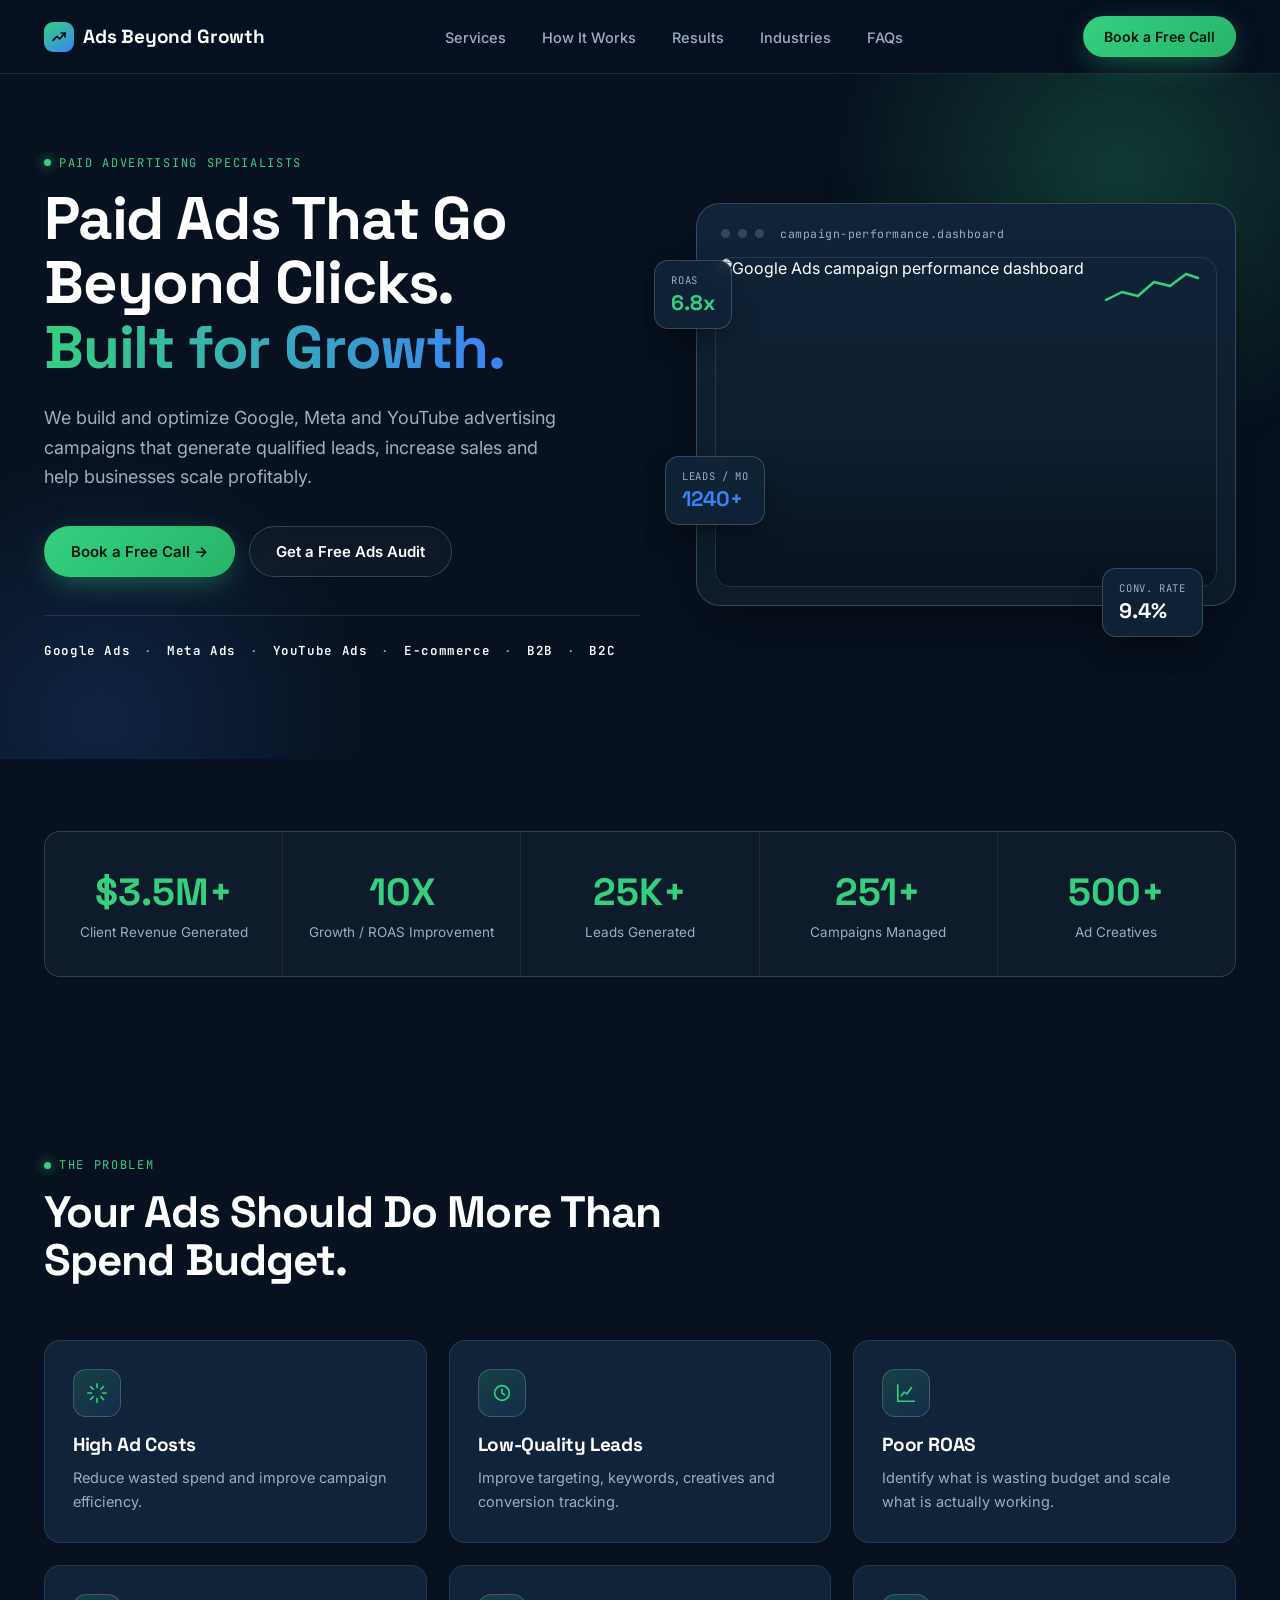
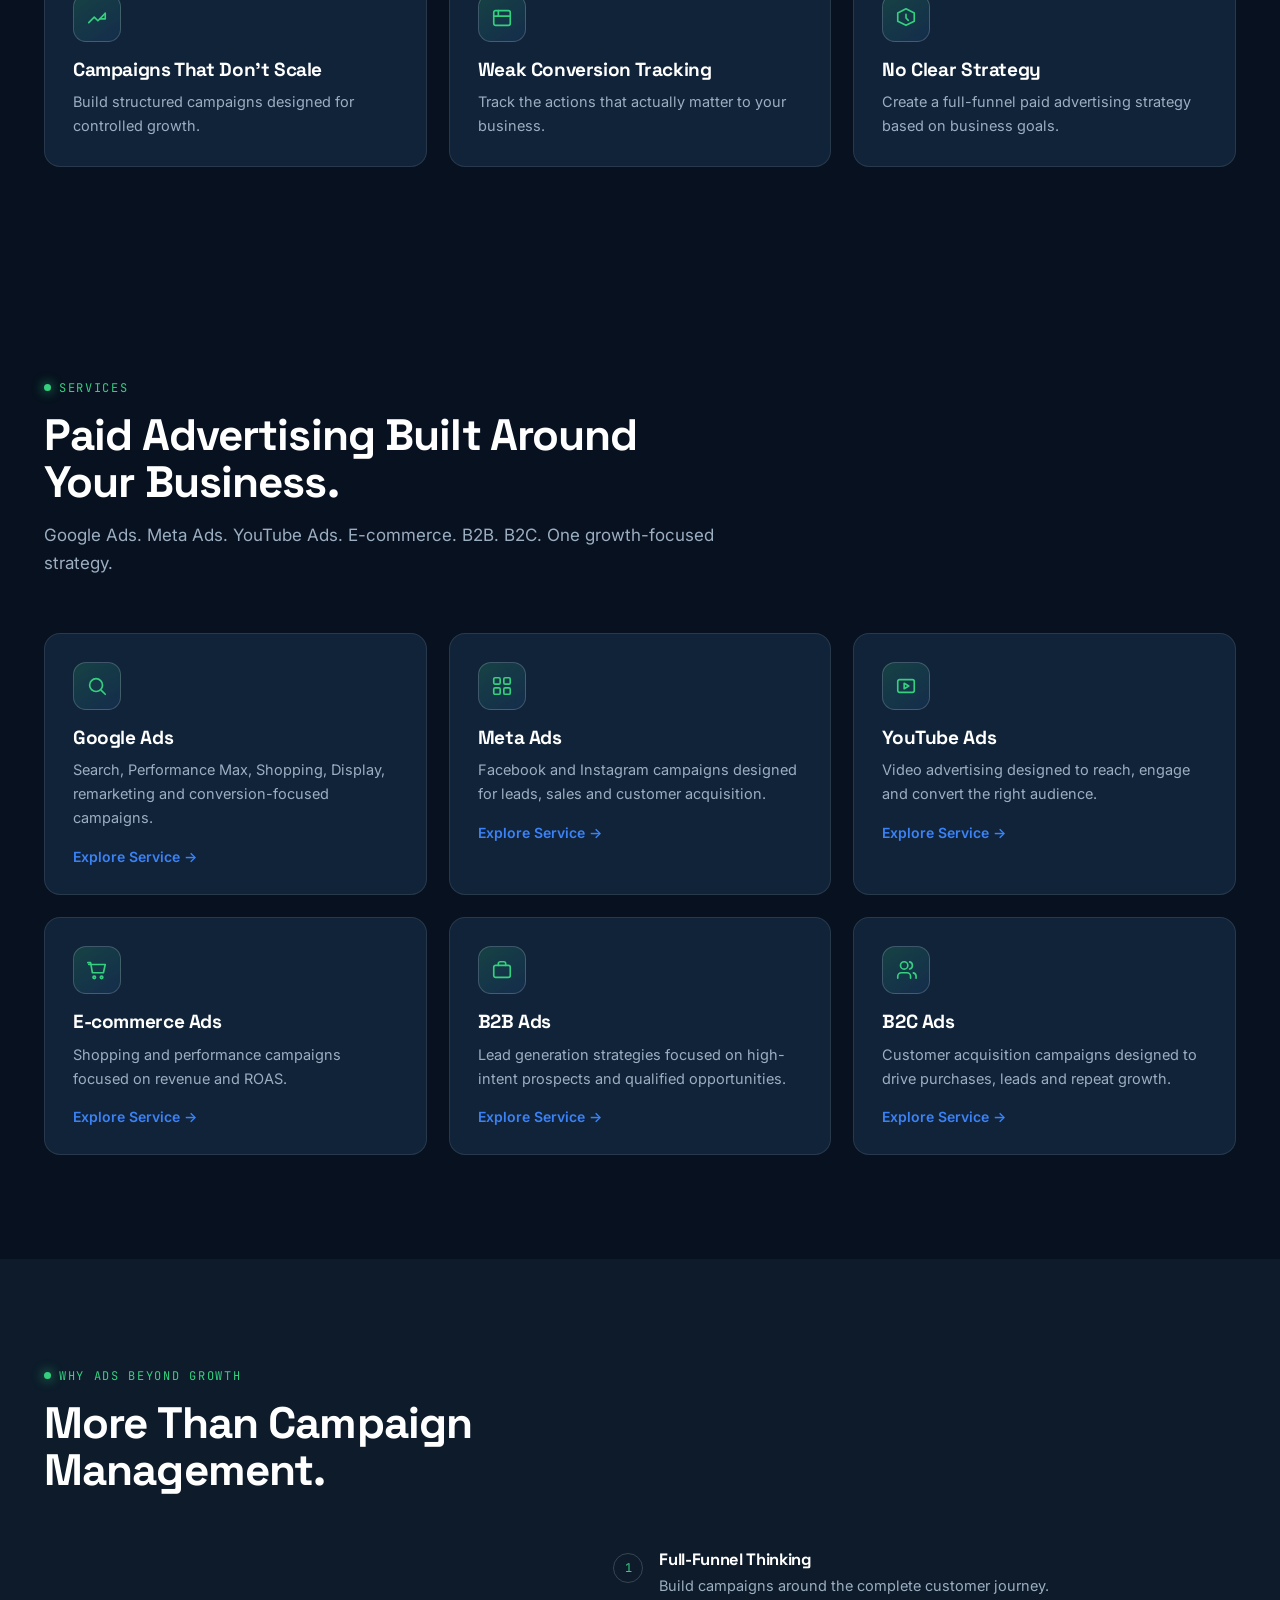
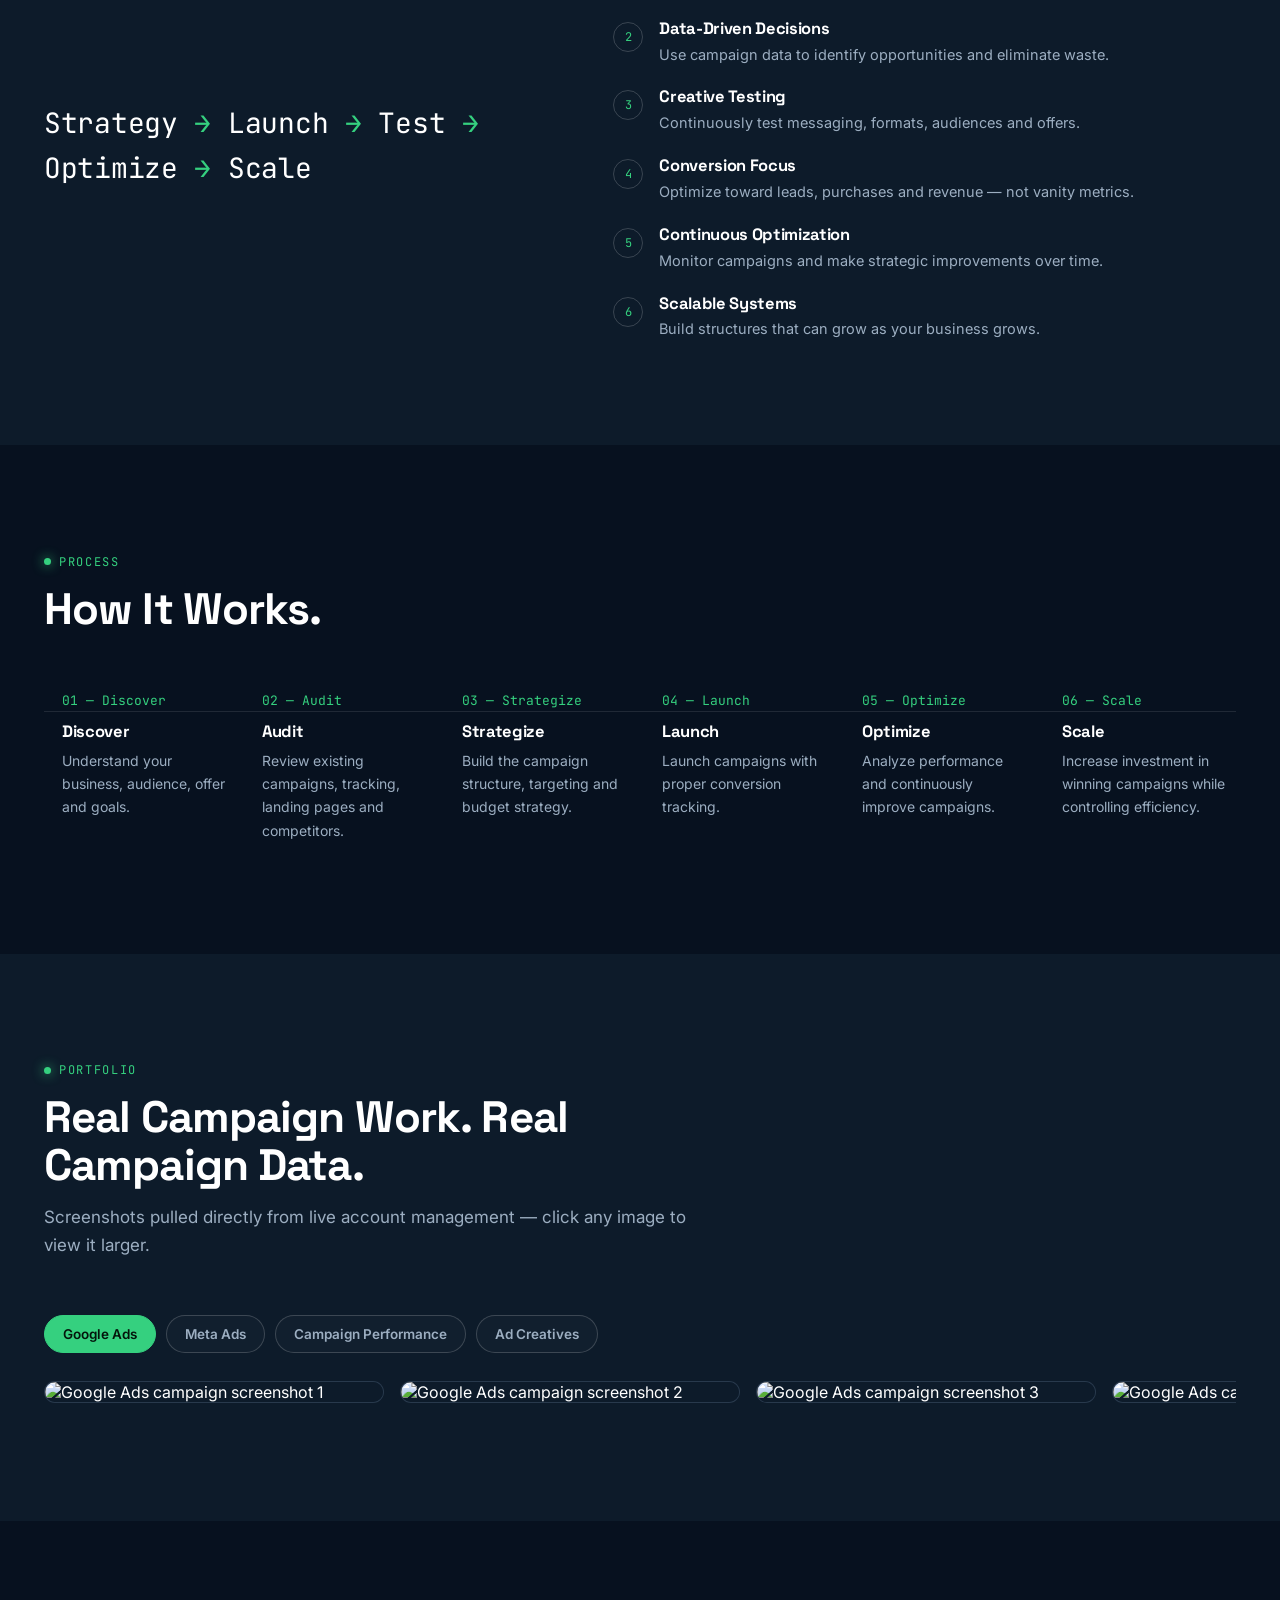
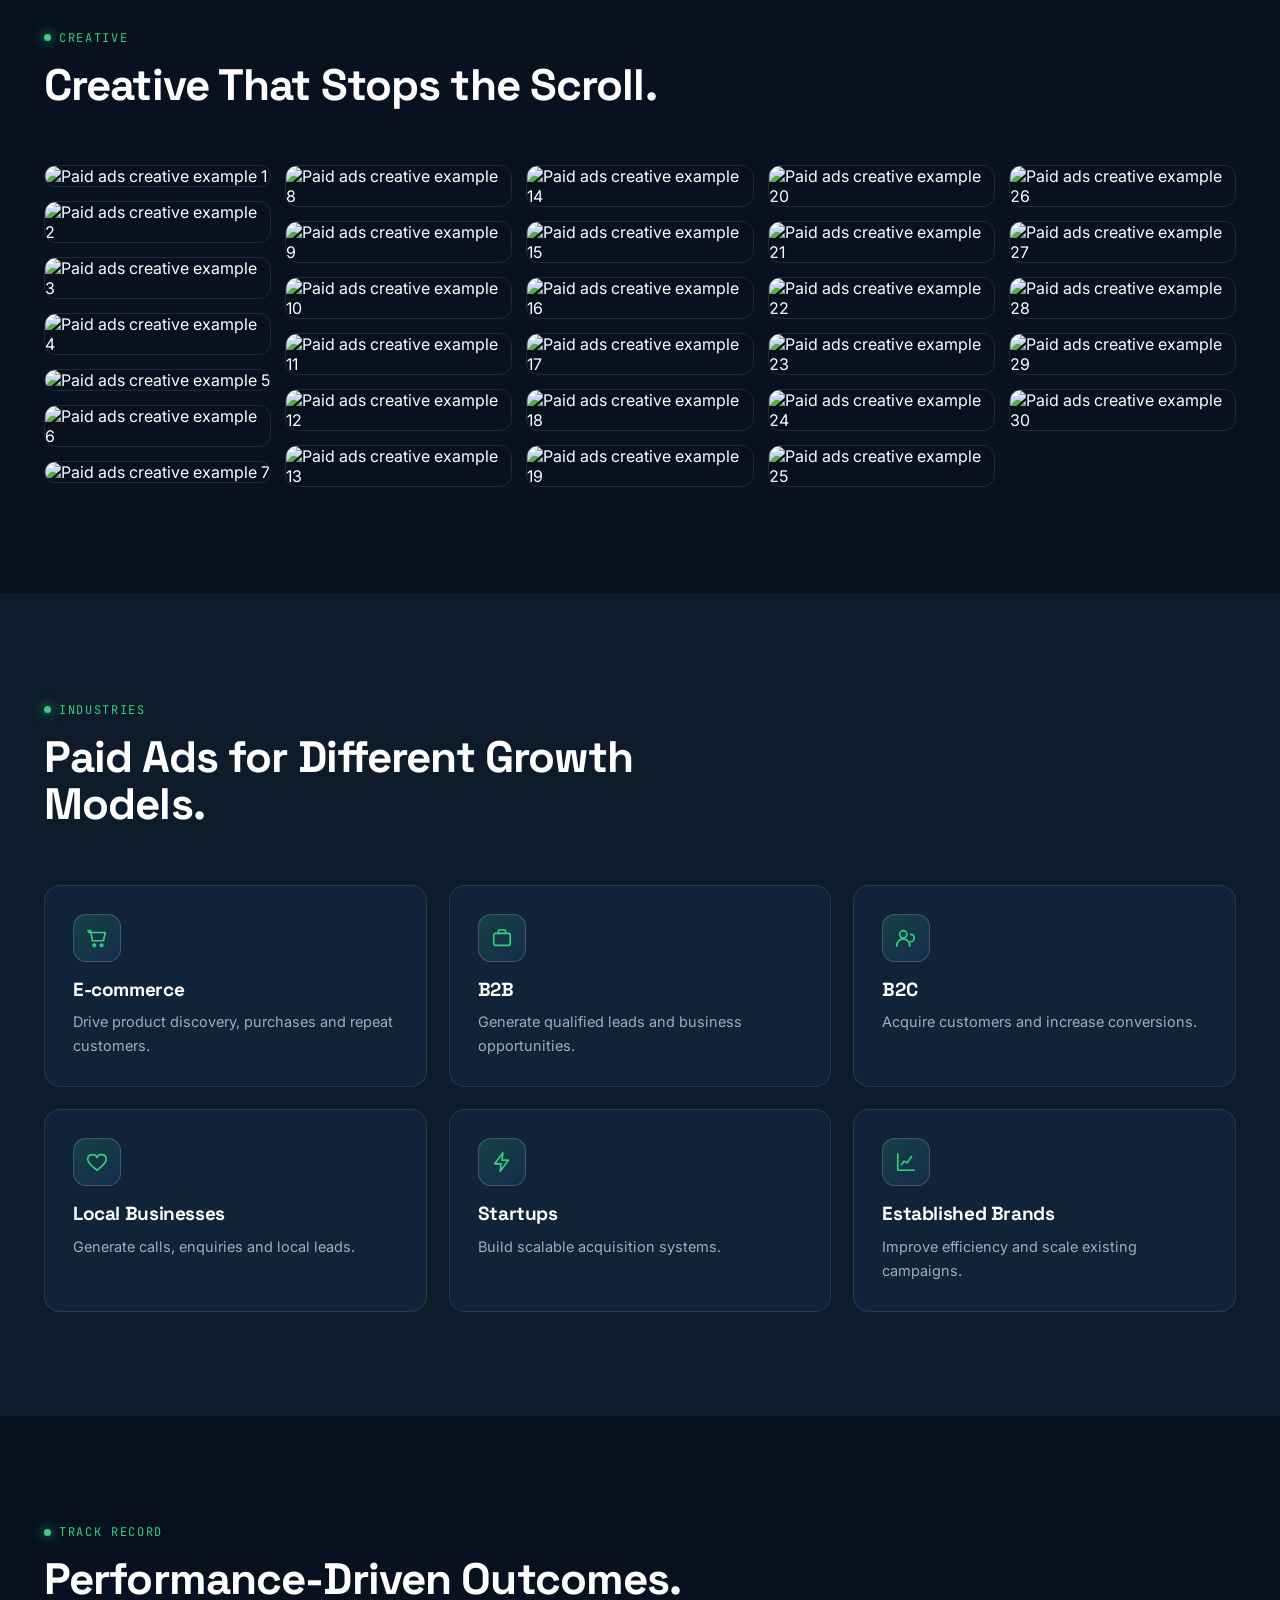
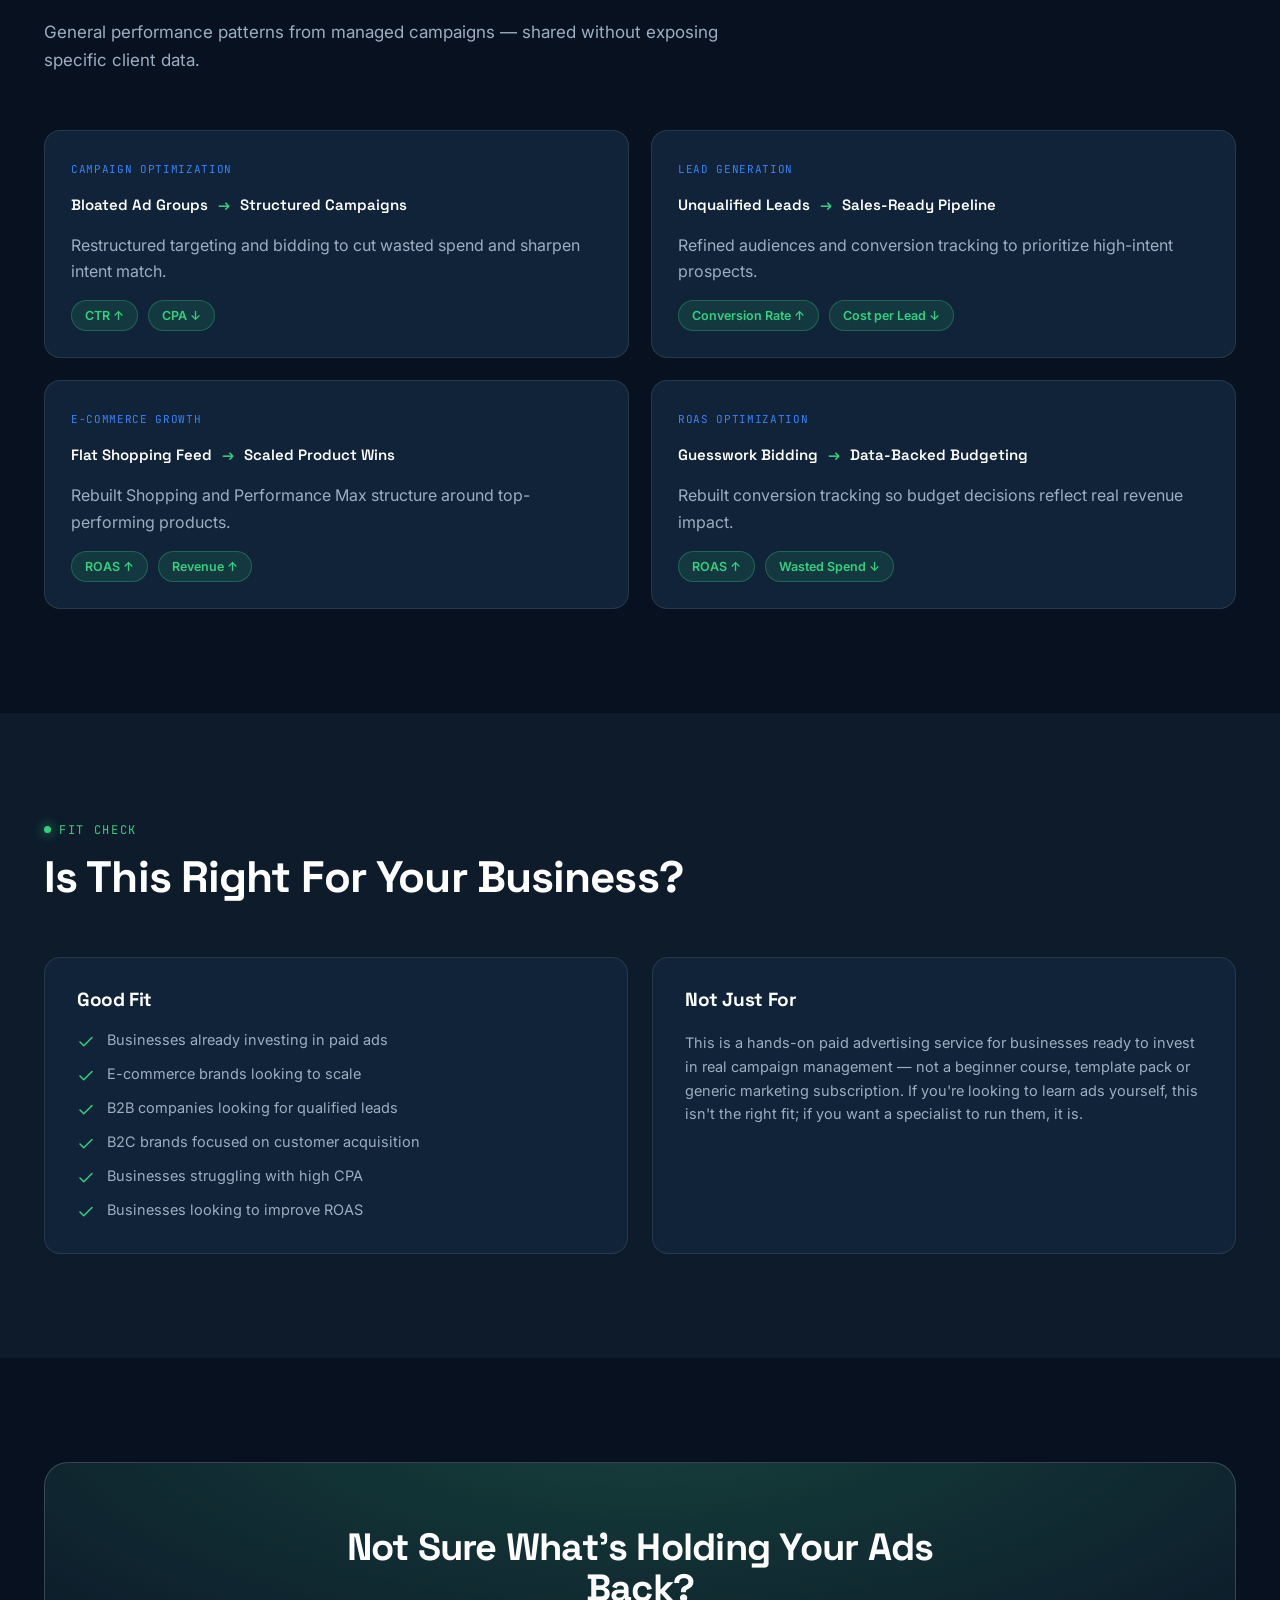
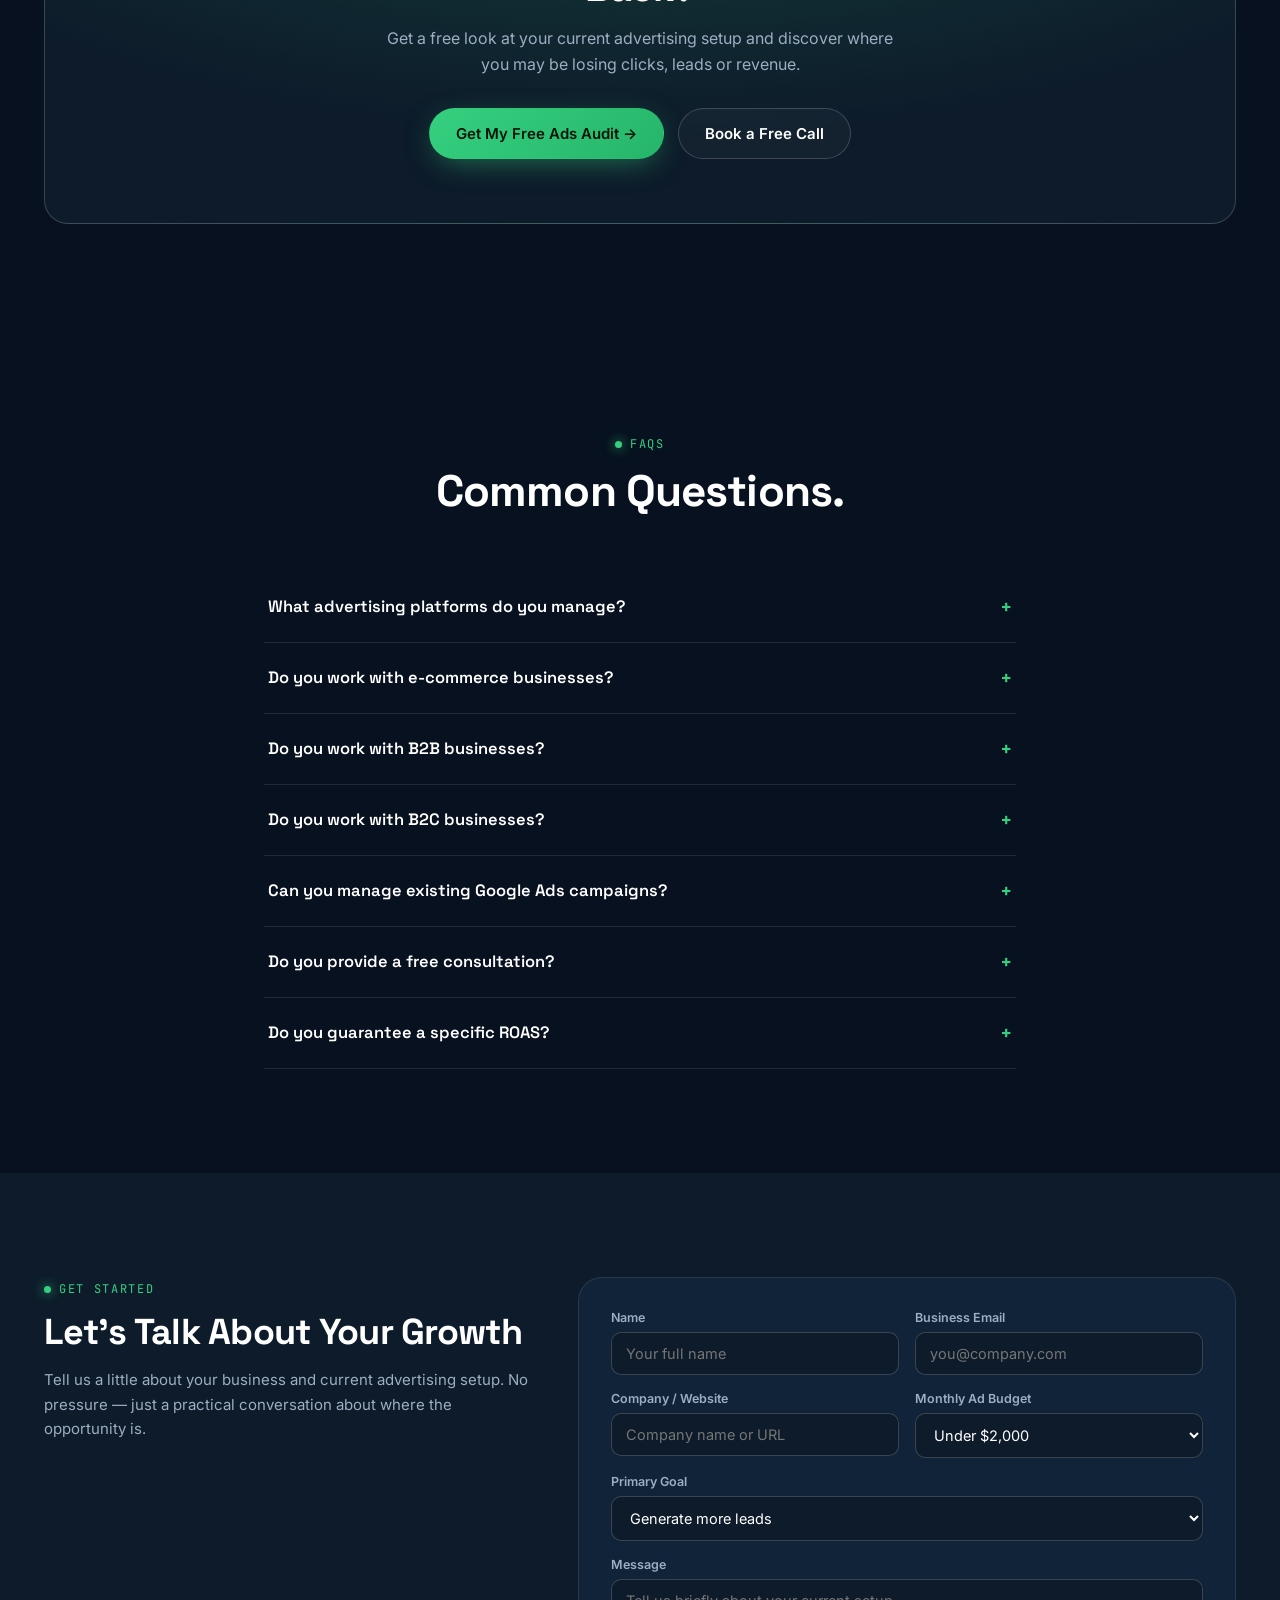
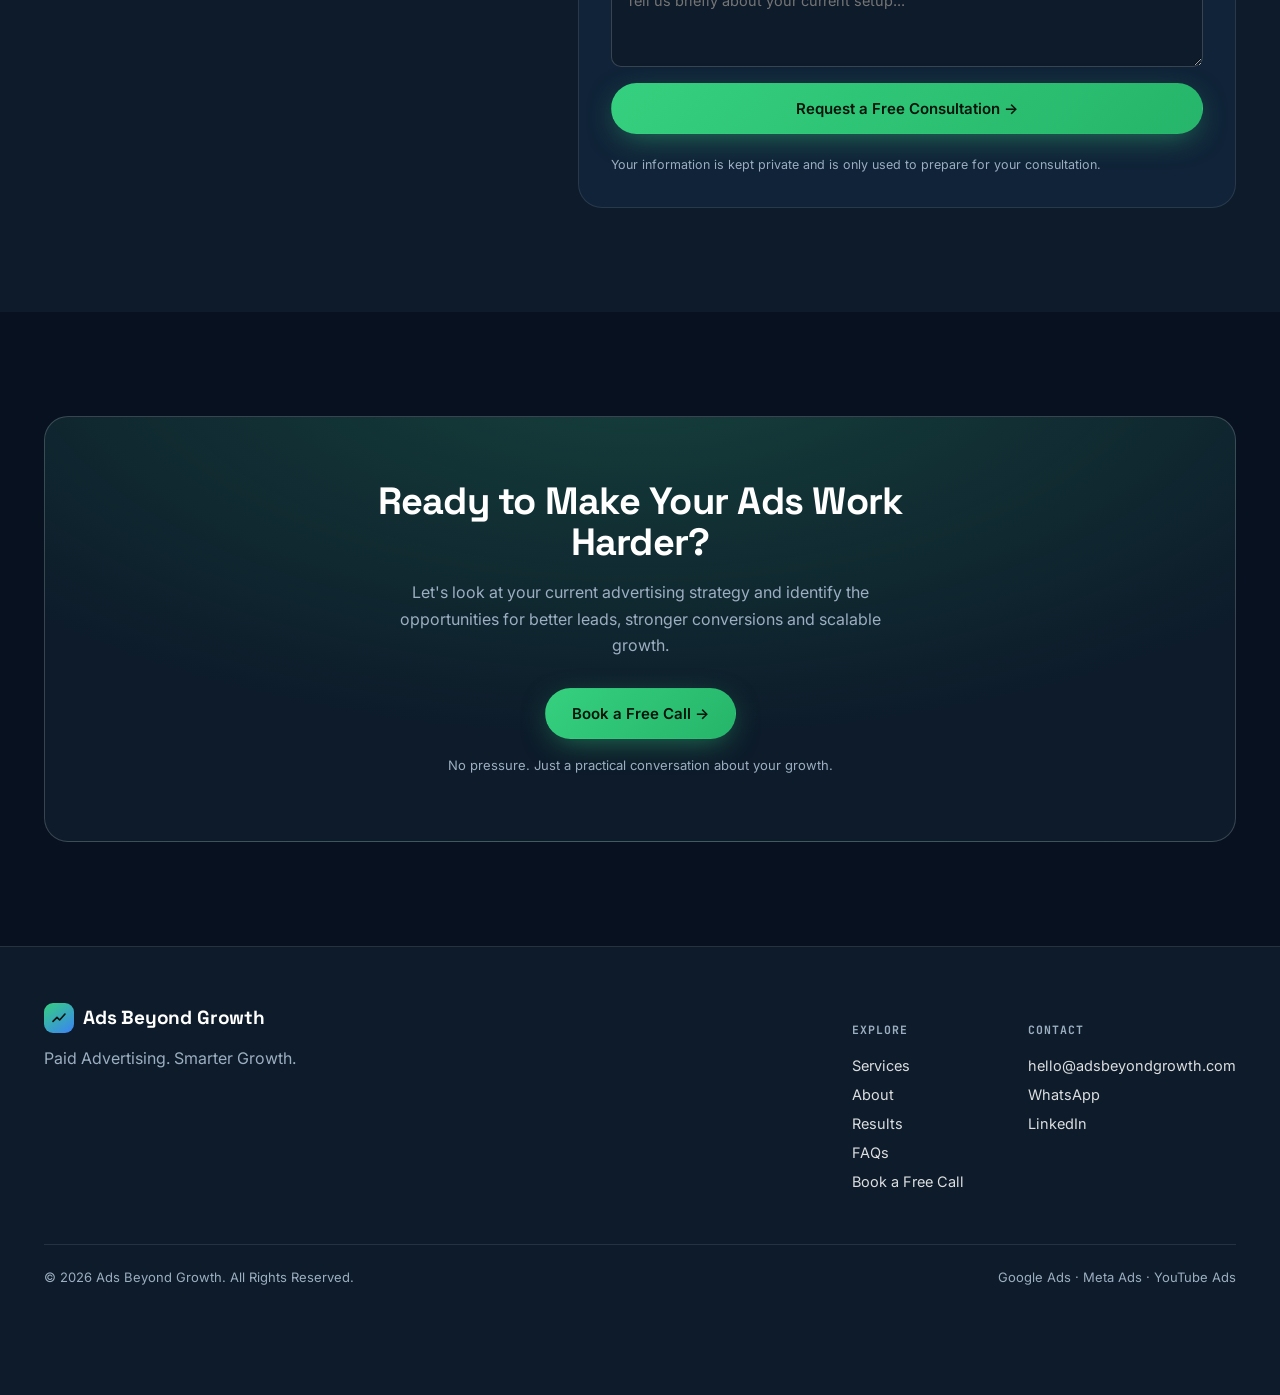
==== commit 6412c1d8: "Update ads-beyond.html" ====
--- a/ads-beyond.html
+++ b/ads-beyond.html
@@ -448,7 +448,7 @@
       <div class="stat-cell"><div class="stat-num" data-count="3.5" data-prefix="$" data-suffix="M+">$0M+</div><div class="stat-label">Client Revenue Generated</div></div>
       <div class="stat-cell"><div class="stat-num" data-count="10" data-suffix="X">0X</div><div class="stat-label">Growth / ROAS Improvement</div></div>
       <div class="stat-cell"><div class="stat-num" data-count="25" data-suffix="K+">0K+</div><div class="stat-label">Leads Generated</div></div>
-      <div class="stat-cell"><div class="stat-num" data-count="251" data-suffix="K+">k+</div><div class="stat-label">Campaigns Managed</div></div>
+      <div class="stat-cell"><div class="stat-num" data-count="251" data-suffix="+">k+</div><div class="stat-label">Campaigns Managed</div></div>
       <div class="stat-cell"><div class="stat-num" data-count="500" data-suffix="+">0+</div><div class="stat-label">Ad Creatives</div></div>
     </div>
     
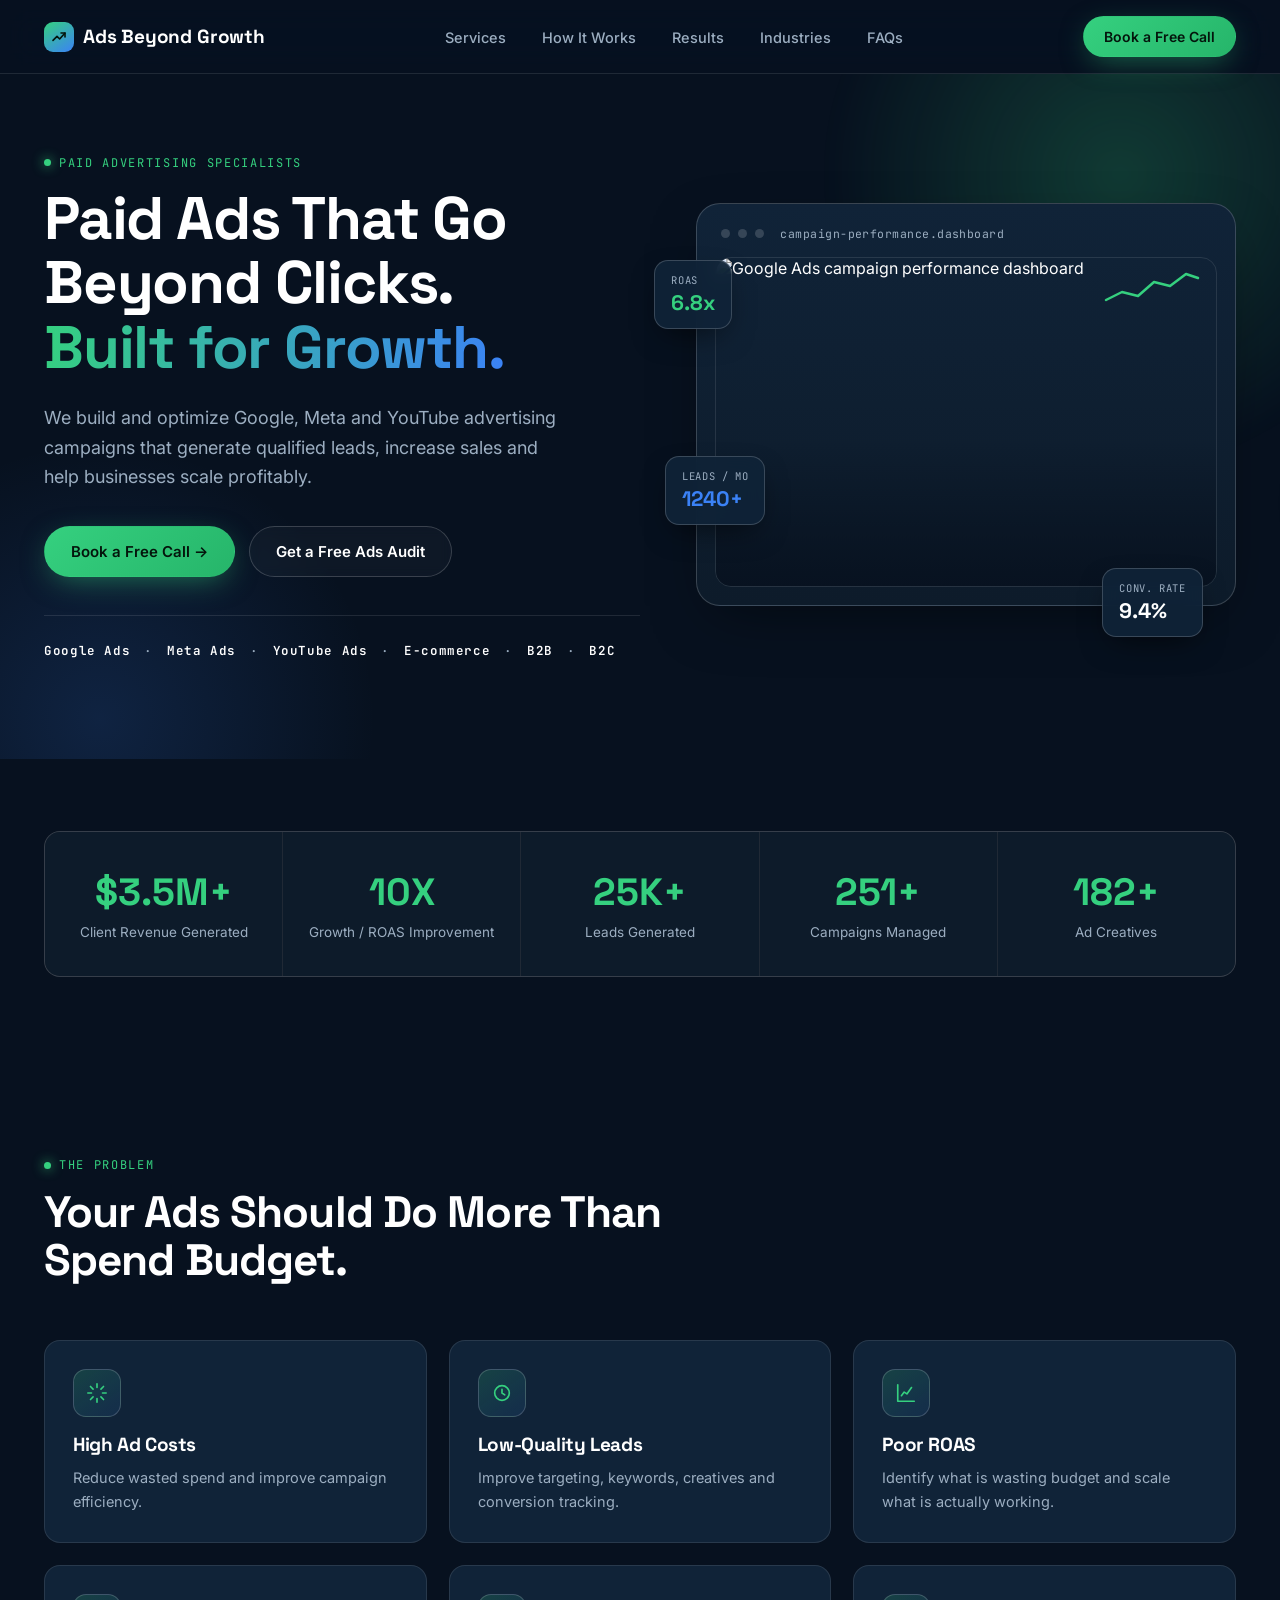
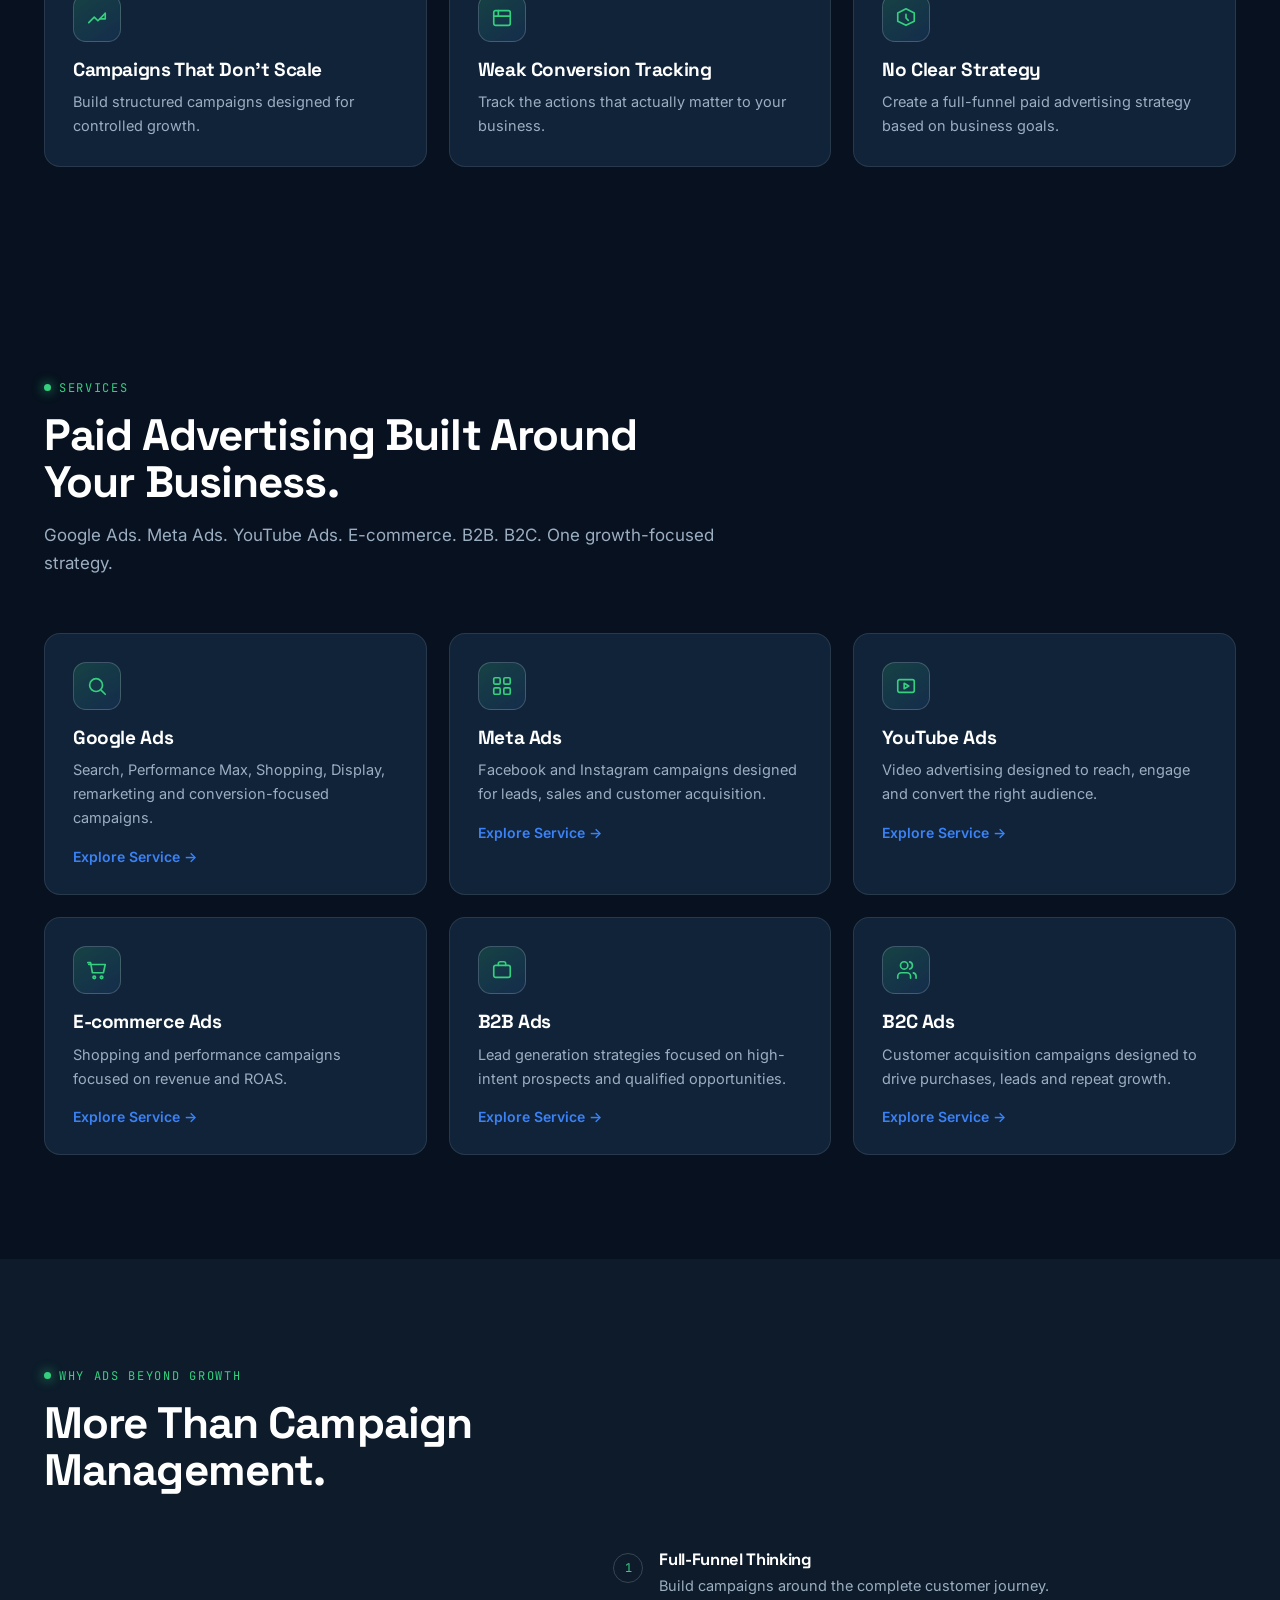
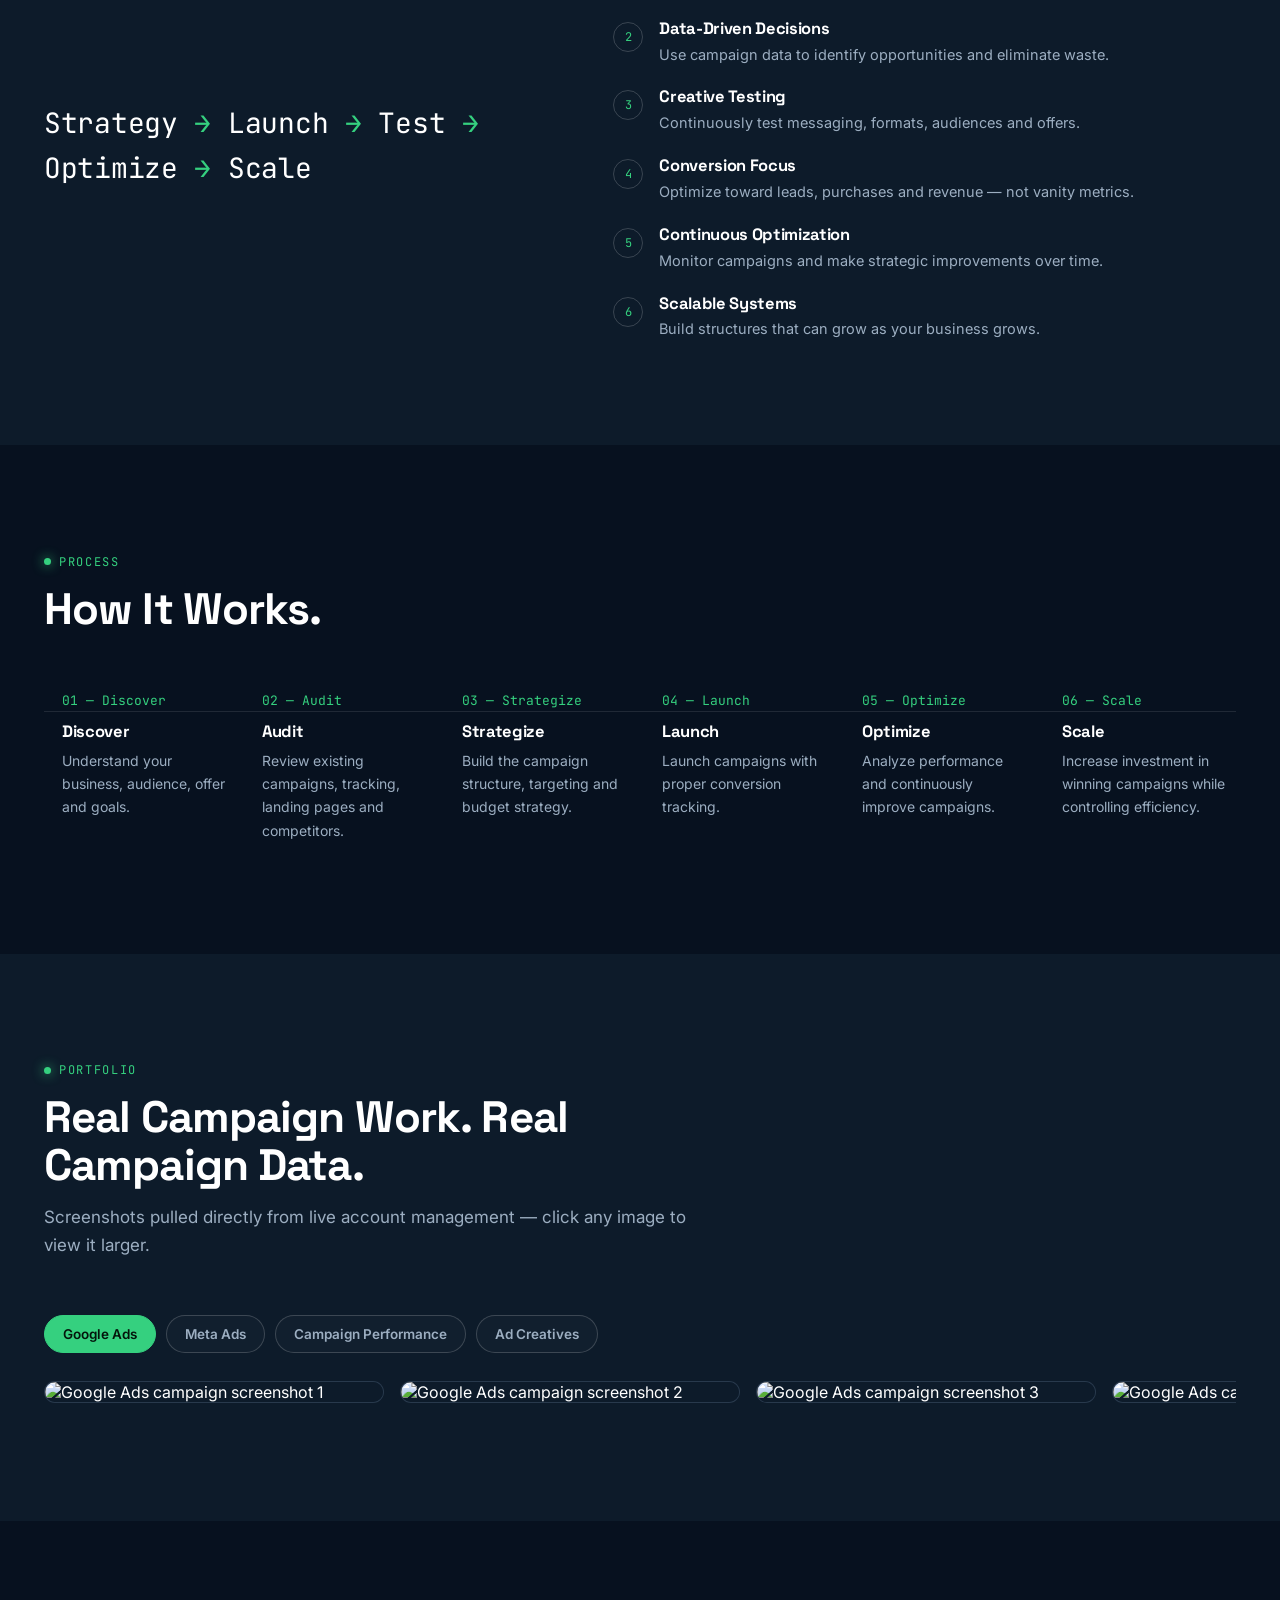
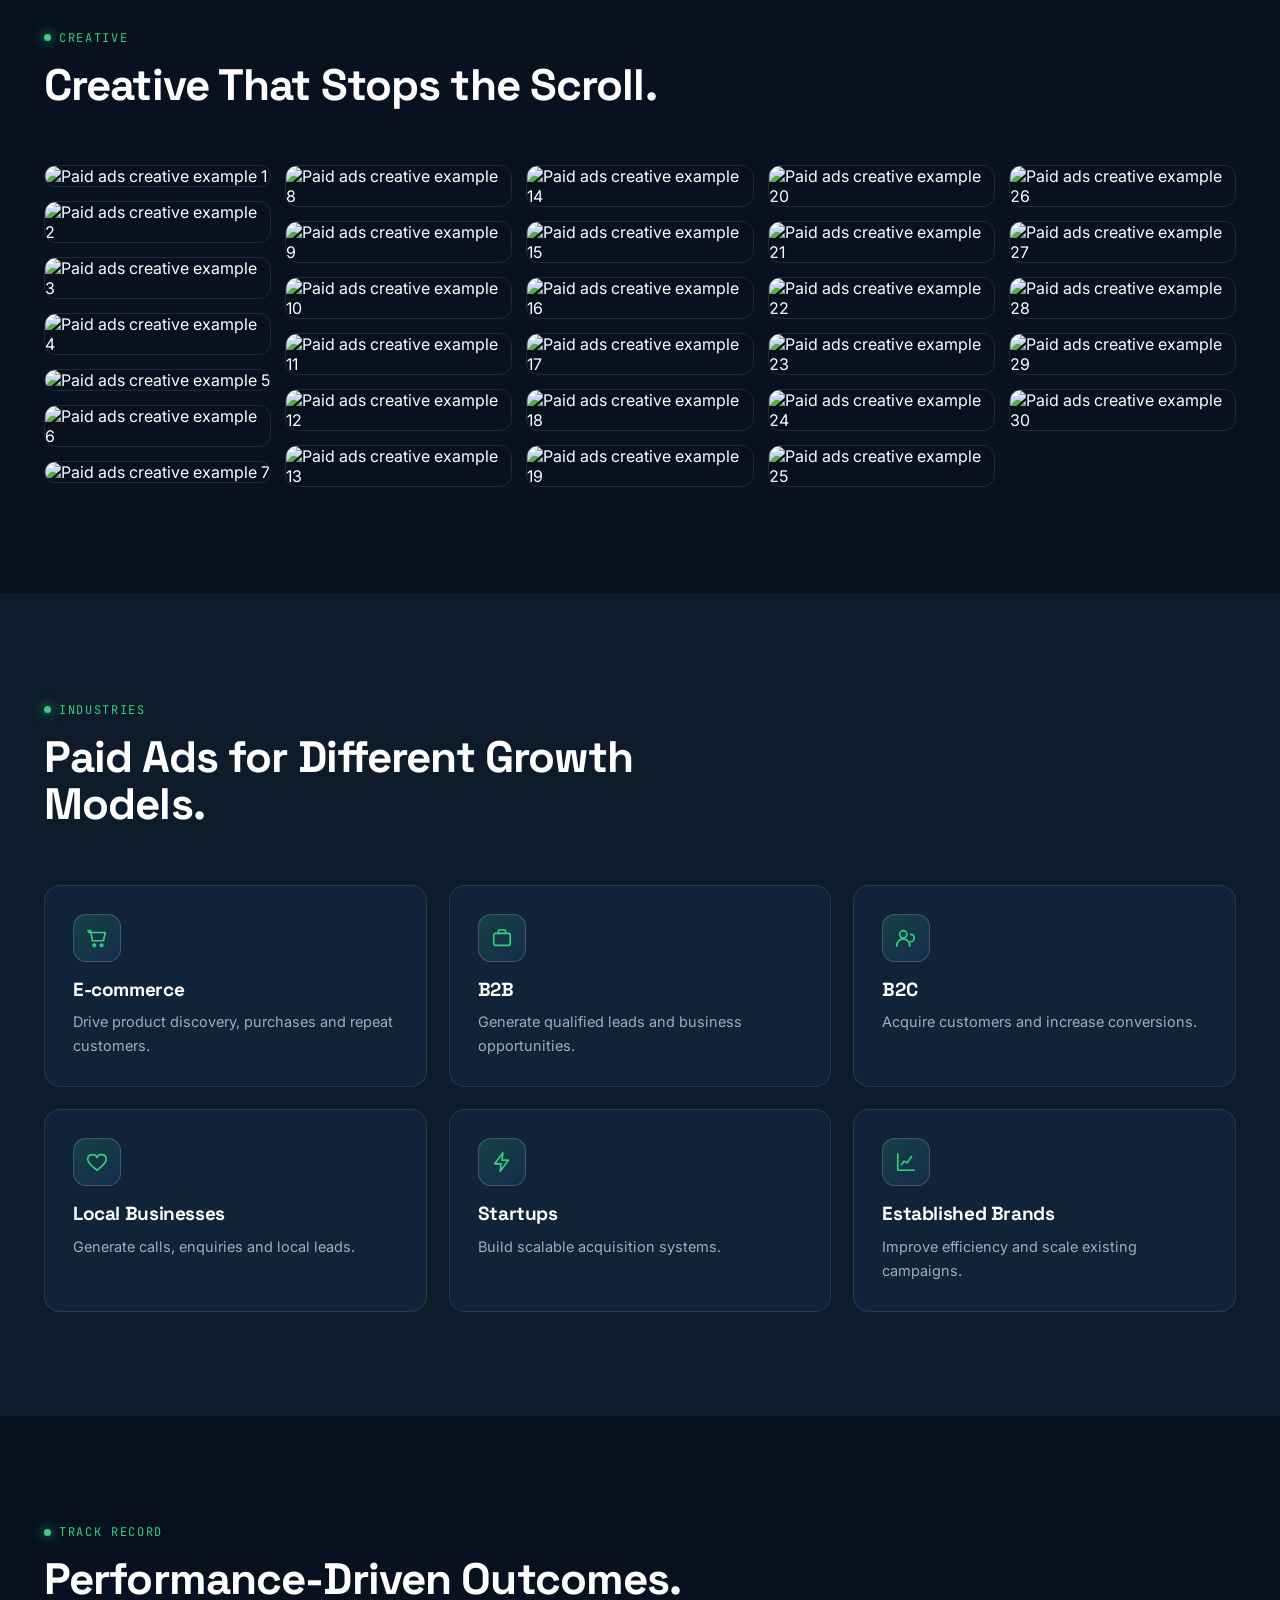
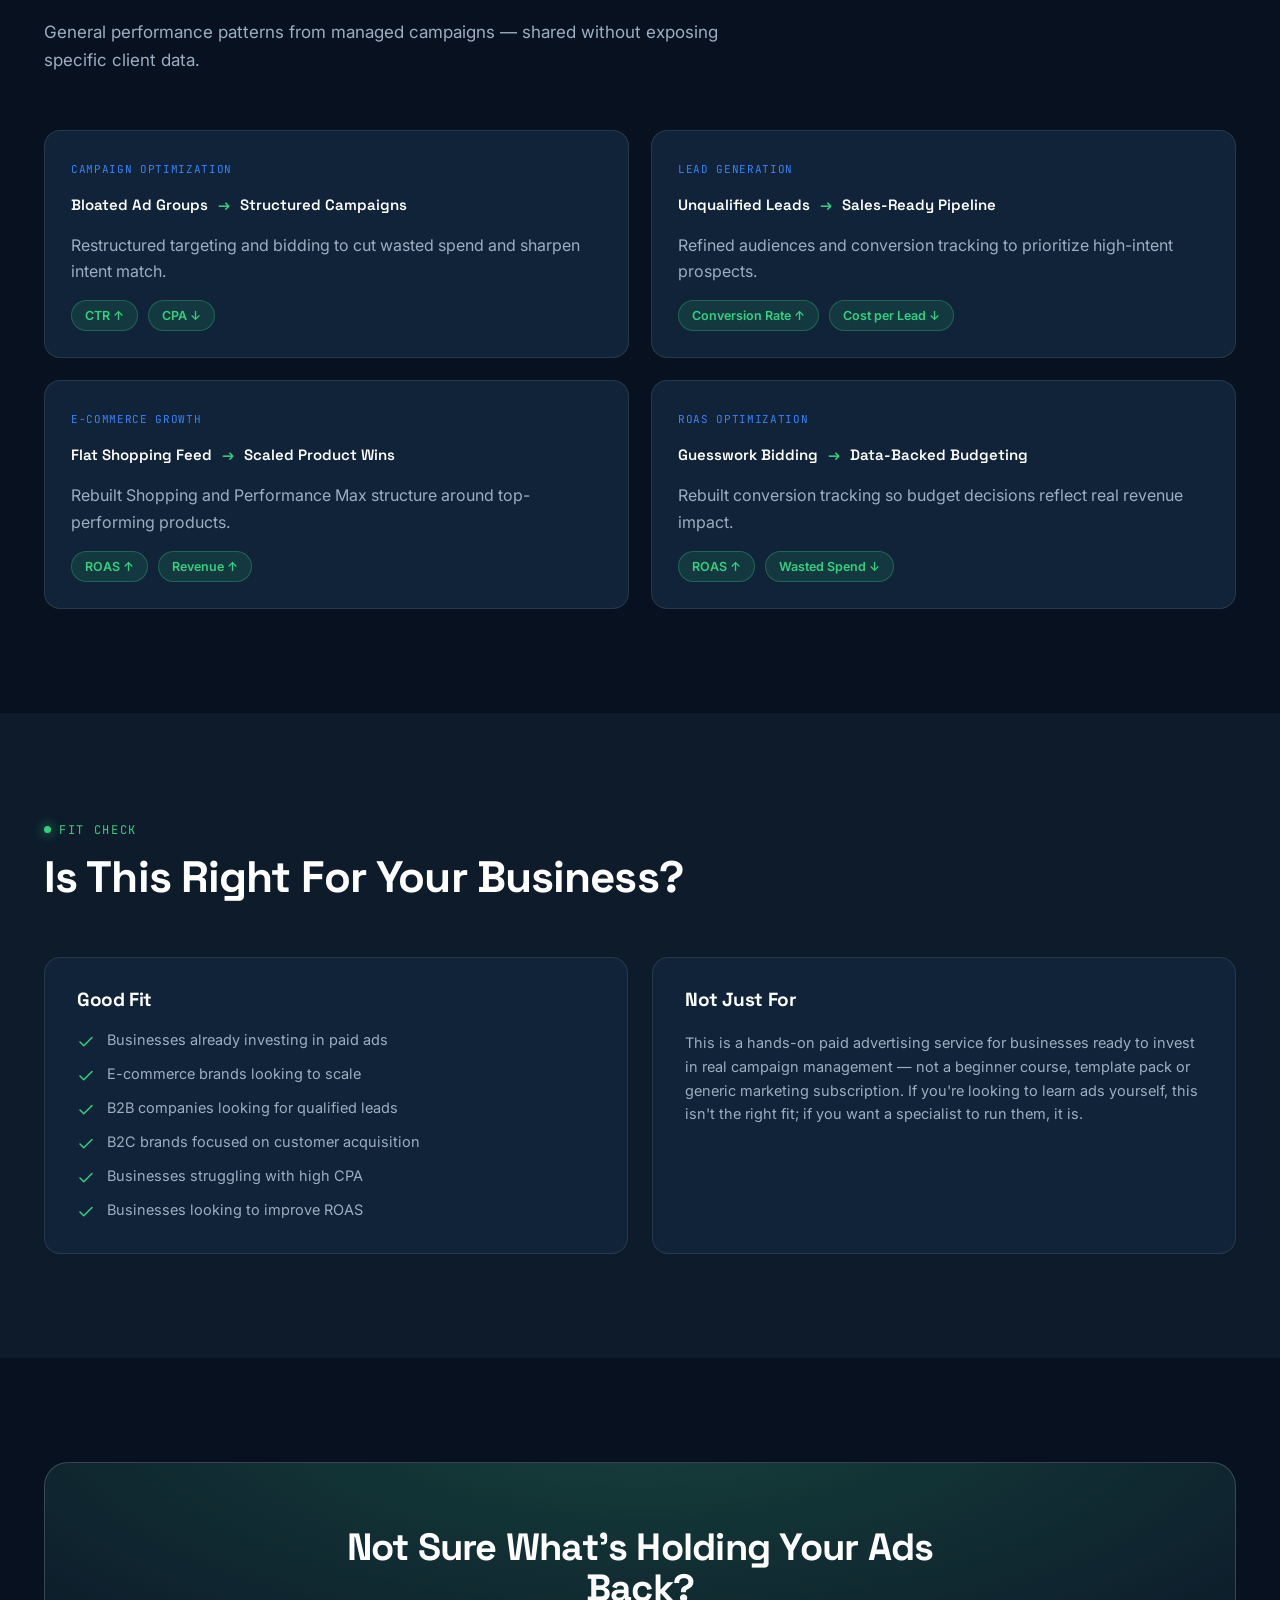
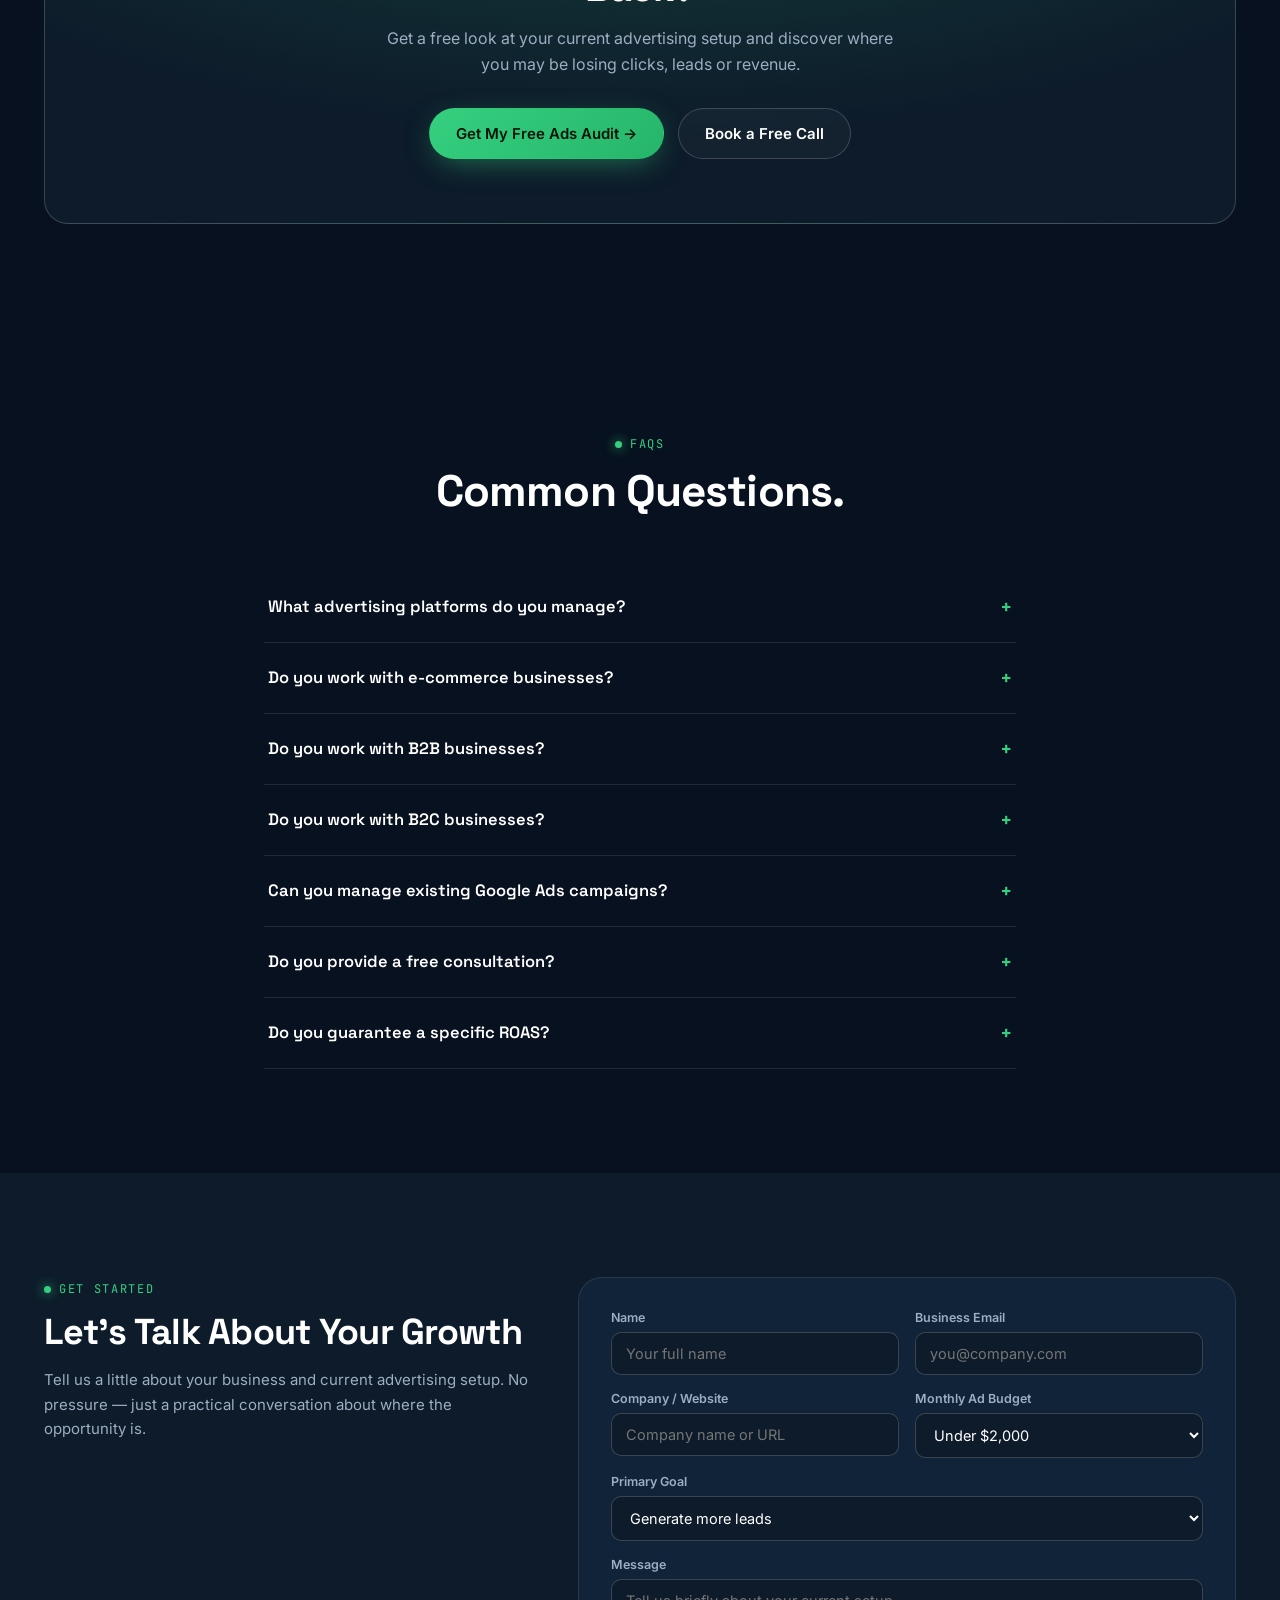
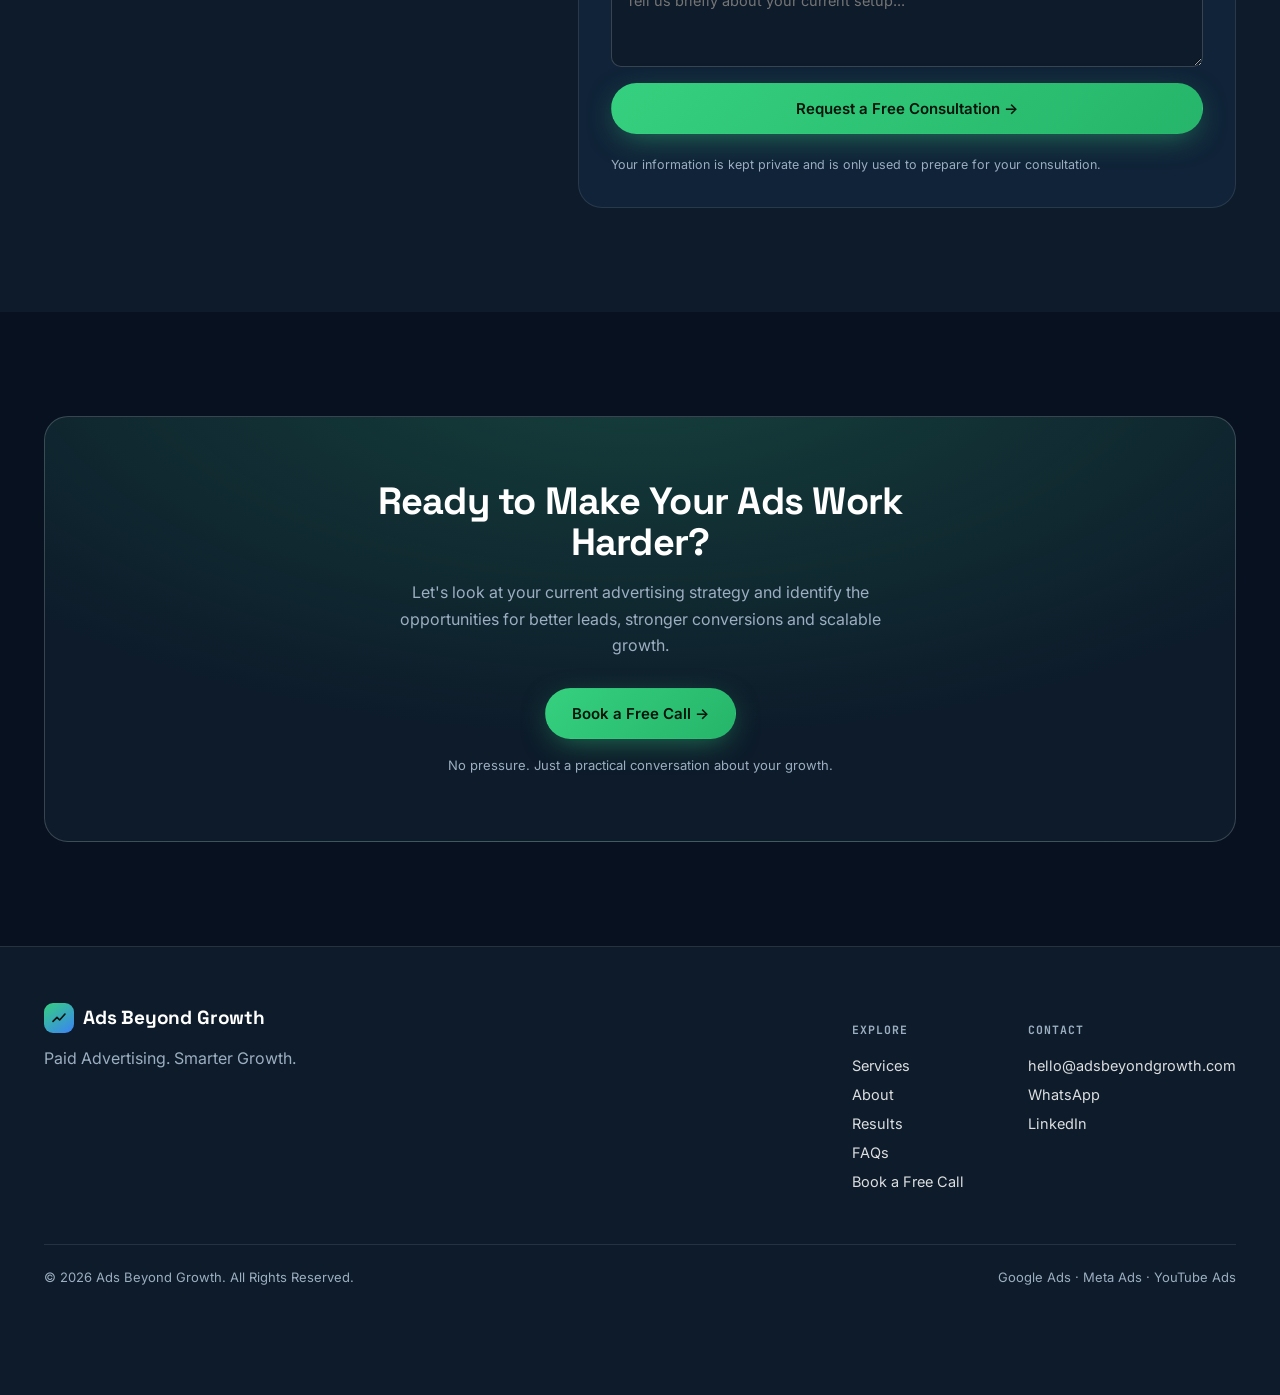
==== commit dcc9e202: "Update ads-beyond.html" ====
--- a/ads-beyond.html
+++ b/ads-beyond.html
@@ -449,7 +449,7 @@
       <div class="stat-cell"><div class="stat-num" data-count="10" data-suffix="X">0X</div><div class="stat-label">Growth / ROAS Improvement</div></div>
       <div class="stat-cell"><div class="stat-num" data-count="25" data-suffix="K+">0K+</div><div class="stat-label">Leads Generated</div></div>
       <div class="stat-cell"><div class="stat-num" data-count="251" data-suffix="+">k+</div><div class="stat-label">Campaigns Managed</div></div>
-      <div class="stat-cell"><div class="stat-num" data-count="500" data-suffix="+">0+</div><div class="stat-label">Ad Creatives</div></div>
+      <div class="stat-cell"><div class="stat-num" data-count="182" data-suffix="+">0+</div><div class="stat-label">Ad Creatives</div></div>
     </div>
     
   </div>
